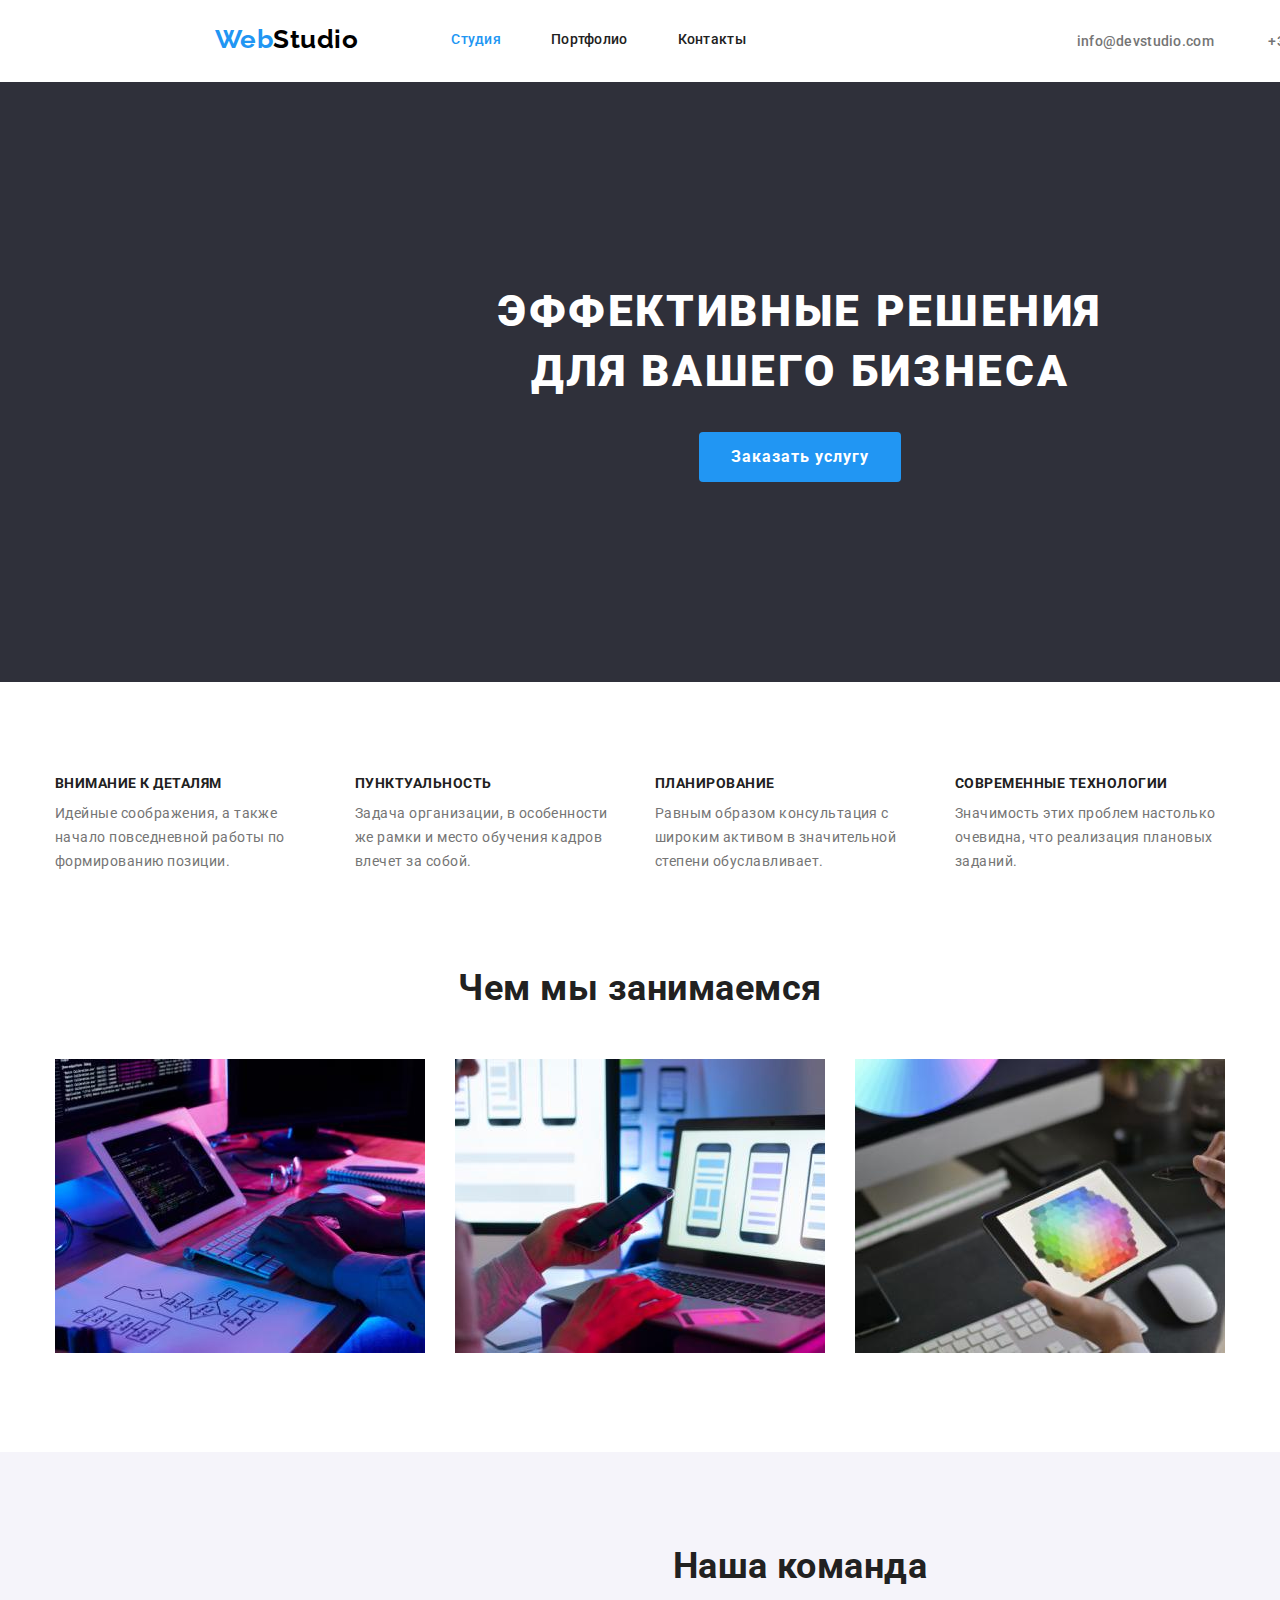
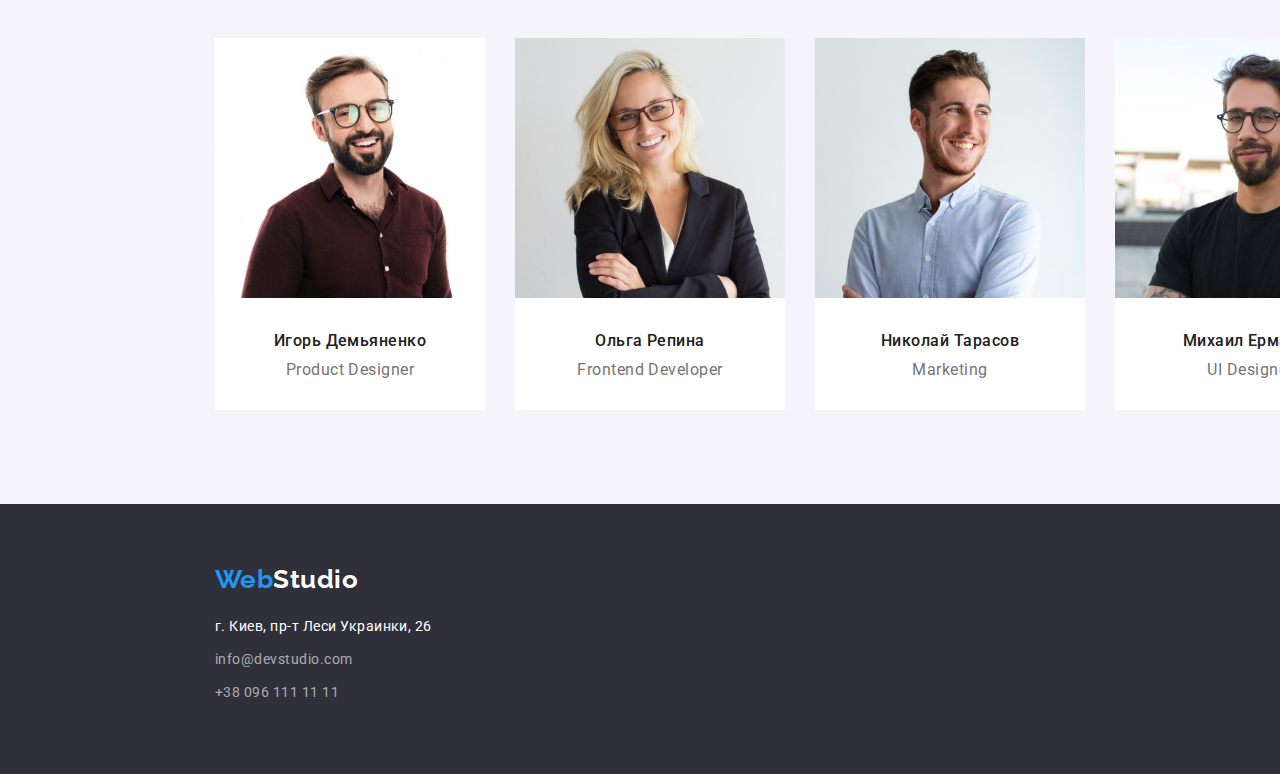
==== index.html @ fcc68e6a "HW3-update-index-done" ====
<!DOCTYPE html>
<html lang="ru">
<head>
    <meta charset="UTF-8">
    <meta http-equiv="X-UA-Compatible" content="IE=edge">
    <meta name="viewport" content="width=device-width, initial-scale=1.0">
    <title>Студия</title>
    <link rel="preconnect" href="https://fonts.googleapis.com">
    <link rel="preconnect" href="https://fonts.gstatic.com" crossorigin>
    <link href="https://fonts.googleapis.com/css2?family=Raleway:wght@700&family=Roboto:wght@400;500;700;900&display=swap"
        rel="stylesheet">
        <link rel="stylesheet" href="./css/modern-normalize.css">
    <link rel="stylesheet" href="./css/styles.css">
</head>
<body>

    <!-- HEADER -->
    <header class="hdr">
        <nav>
            <ul class="hdr-list">
                <li><a class="logo-hdr" href="index.html">Web<span class="logo-studio">Studio</span></a></li>
                <div class="hdr-list-nav">
                    <li class="hdr-list-items"><a class="nav-list current" href="index.html">Студия</a></li>
                    <li class="hdr-list-items"><a class="nav-list" href="portfolio.html">Портфолио</a></li>
                    <li class="hdr-list-items"><a class="nav-list" href="">Контакты</a></li>
                </div>
            </ul>
        </nav>
        <ul class="hdr-list1">
            <li class="hdr-list-items1"><a class="nav-list1" href="mailto:info@devstudio.com">info@devstudio.com</a></li>
            <li class="hdr-list-items1"><a class="nav-list1" href="tel:+380961111111">+38 096 111 11 11</a></li>
        </ul>
    </header>

    <!-- MAIN -->
    <main class="main1">

        <!-- SECTION 1 -->
        <section class="section1">
        <h1 class="section1-title">Эффективные решения<br> для вашего бизнеса</h1>
        <button class="btn" type="button">Заказать услугу</button>
        </section>

        <!-- SECTION 2 -->       
        <section class="section2">
        <h2 class="section2-title">Особенности</h2>
        <ul class="section2-list">
            <li class="sec2-list-item"><h3 class="section2-subtitle">Внимание к деталям</h3>
                <p class="section2-list-text">Идейные соображения, а также начало повседневной работы по формированию позиции.</p>
            </li>
            <li class="sec2-list-item">
                <h3 class="section2-subtitle">Пунктуальность</h3>
                <p class="section2-list-text">Задача организации, в особенности же рамки и место обучения кадров влечет за собой.</p>
            </li>
            <li class="sec2-list-item">
                <h3 class="section2-subtitle">Планирование</h3>
                <p class="section2-list-text">Равным образом консультация с широким активом в значительной степени обуславливает.</p>
            </li>
            <li class="sec2-list-item">
                <h3 class="section2-subtitle">Современные технологии</h3>
                <p class="section2-list-text">Значимость этих проблем настолько очевидна, что реализация плановых заданий.</p>
            </li>
        </ul>
        </section>

        <!-- SECTION 3 -->
        <section class="section3">
        <h2 class="section3-title">Чем мы занимаемся</h2>
        <ul class="section3-list">
            <li class="section3-list-item">
            <img src="images/img1.jpg" alt="coding" width="370">
        </li>
        <li class="section3-list-item">
            <img src="images/img2.jpg" alt="work_with_smartphones" width="370">
        </li>
        <li class="section3-list-item">
            <img src="images/img3.jpg" alt="drawing_on_a_tablet" width="370">
        </li>
        </ul>
        </section>

        <!-- SECTION 4 -->
        <section class="section4">  
        <h2 class="section4-title">Наша команда</h2>
        <ul class="section4-list">
            <li class="section4-list-item">
                    <img src="images/img4.jpg" alt="Product Designer" width="270">
                    <h3 class="section4-list-title">Игорь Демьяненко</h3>
                    <p class="section4-list-text" lang="en">Product Designer</p>
            </li>
            <li class="section4-list-item">
                    <img src="images/img5.jpg" alt="Frontend Developer" width="270">
                    <h3 class="section4-list-title">Ольга Репина</h3>
                    <p class="section4-list-text" lang="en">Frontend Developer</p>
            </li>
            <li class="section4-list-item">
                <img src="images/img6.jpg" alt="Marketing" width="270">
                    <h3 class="section4-list-title">Николай Тарасов</h3>
                    <p class="section4-list-text" lang="en">Marketing</p>
            </li>
            <li class="section4-list-item">
                    <img src="images/img7.jpg" alt="UI Designer" width="270">
                    <h3 class="section4-list-title">Михаил Ермаков</h3>
                    <p class="section4-list-text" lang="en">UI Designer</p>
                   
            </li>
        </ul>
        </section>   
    </main>

    <!-- FOOTER -->
    <footer class="foot">
        <a class="logo-ftr" href="index.html">Web<span class="logo-studio-footer">Studio</span></a>
        <address class="adrs">
            <ul class="foot-list">
                <li class="foot-list-item"><a class="foot-adrs" href="https://goo.gl/maps/mkaMECq21xG1Tthk6" target="_blank"
                        rel="noopener noreferrer">
                        г. Киев, пр-т Леси Украинки, 26</a> </li>
                <li class="foot-list-item"><a class="foot-contacts" href="mailto:info@devstudio.com">info@devstudio.com</a></li>
                <li class="foot-list-item"><a class="foot-contacts" href="tel:+380961111111">+38 096 111 11 11</a></li>
            </ul>
        </address>
    </footer>
</body>
</html>
---- css/styles.css ----
:root {
  --background: #ffffff;
  --logo-text: #000000;
  --main-h2h3: #212121;
  --hero-background: #2f303a;
  --main-text: #757575;
  --footer: rgb(255, 255, 255, 0.6);
  --accent: #2196f3;
  --section4-bckgnd: #f5f4fa;
}

h1,
h2,
h3,
h4,
h5,
h6,
p,
ul {
  margin: 0;
  padding: 0;
  border: 0;
  font-size: 100%;
  font: inherit;
  vertical-align: baseline;
}

body {
  background-color: var(--background);
  font-family: 'Roboto', sans-serif;
  letter-spacing: 0.03em;
  color: var(--main-h2h3);
  box-sizing: border-box;
}

/* HEADER */

.hdr {
  width: 1600px;
  margin: 0 auto;
  display: flex;
  flex-direction: row;
}
.hdr-list .current {
  font-weight: 500;
  font-size: 14px;
  line-height: 1.14;
  letter-spacing: 0.02em;
  color: var(--accent);
  text-decoration: none;
}
.hdr-list-items {
  display: flex;
  flex-direction: row;
  margin-right: 50px;
}
.nav-list {
  text-decoration: none;
}
.nav-list1 {
  text-decoration: none;
}
.hdr-list {
  list-style: none;
  display: flex;
  flex-direction: row;
  margin: 0;
  padding: 0;
}
.hdr-list-nav {
  display: flex;
  margin-left: 93px;
  padding-top: 32px;
  padding-bottom: 32px;
}
.hdr-list1 {
  list-style: none;
  display: inline-block;
  flex-direction: row;
  margin-top: 32px;
  margin-right: 0;
  margin-bottom: 32px;
  margin-left: 281px;
}
.hdr-list-items1 {
  margin-right: 50px;
  display: inline-block;
}
.nav-list {
  font-weight: 500;
  font-size: 14px;
  line-height: 1.14;
  letter-spacing: 0.02em;
  color: var(--main-h2h3);
}

.nav-list1 {
  font-weight: 500;
  font-size: 14px;
  line-height: 1.14;
  letter-spacing: 0.02em;
  color: var(--main-text);
}

.logo-studio {
  color: var(--logo-text);
  font-family: Raleway;
  font-weight: 700;
  font-size: 26px;
  line-height: 1.19;
}

.logo-hdr,
.logo-ftr {
  color: var(--accent);
  font-family: Raleway;
  font-weight: 700;
  font-size: 26px;
  line-height: 1.19;
  text-decoration: none;
}
.logo-hdr {
  margin-top: 24px;
  margin-bottom: 25px;
  margin-left: 215px;
  display: inline-block;
  flex-direction: row;
}
.cont-header {
  display: flexbox;
  flex-direction: row;
}

.current:hover,
.current:focus,
.nav-list:hover,
.nav-list:focus,
.nav-list1:hover,
.nav-list1:focus {
  color: var(--accent);
}

/* BODY */

/* section 1 */
.section1 {
  display: flex;
  flex-direction: column;
  justify-content: center;
  background-color: var(--hero-background);
  width: 1600px;
  margin: 0 auto;
}

.section1-title {
  font-weight: 900;
  font-size: 44px;
  line-height: 1.36;
  letter-spacing: 0.06em;
  text-transform: uppercase;
  color: var(--background);
  text-align: center;
  margin-top: 200px;
  margin-left: auto;
  margin-right: auto;
}

.btn {
  font-family: Roboto;
  background-color: var(--accent);
  color: var(--background);
  cursor: pointer;
  font-weight: 700;
  font-size: 16px;
  line-height: 1.87;
  text-align: center;
  letter-spacing: 0.06em;
  border: none;
  border-radius: 4px;
  margin-top: 30px;
  margin-bottom: 200px;
  margin-right: auto;
  margin-left: auto;
  padding: 10px 32px;
}

.btn:hover,
.btn:focus,
.btn:active {
  background-color: var(--accent);
  color: var(--background);
}

/* section 2 */
.section2 {
  width: 1170px;
  display: flex;
  margin-top: 94px;
  margin-left: auto;
  margin-right: auto;
}
.section2-title {
  display: none;
}

.section2-list {
  list-style: none;
  display: flex;
  flex-direction: row;
}
.sec2-list-item {
  margin-right: 30px;
  width: 270px;
}
.section2-subtitle {
  font-weight: 700;
  font-size: 14px;
  line-height: 1.14;
  text-transform: uppercase;
  margin-bottom: 10px;
}

.section2-list-text {
  font-size: 14px;
  line-height: 1.71;
  color: var(--main-text);
}

/* section 3 */
.section3 {
  width: 1170px;
  margin-top: 94px;
  margin-left: auto;
  margin-right: auto;
}
.section3-title {
  font-weight: 700;
  font-size: 36px;
  line-height: 1.16;
  display: flex;
  flex-direction: row;
  justify-content: center;
}
.section3-list {
  display: flex;
  flex-direction: row;
  margin-top: 50px;
}
.section3-list-item {
  list-style: none;
  margin-right: 30px;
}
/* section4 */
.section4 {
  background-color: var(--section4-bckgnd);
  width: 1600px;
  margin-top: 94px;
  margin-right: auto;
  margin-left: auto;
  padding-top: 94px;
  padding-bottom: 94px;
}
.section4-title {
  font-weight: 700;
  font-size: 36px;
  line-height: 1.16;
  display: flex;
  flex-direction: row;
  justify-content: center;
}
.section4-list {
  margin-top: 50px;
  margin-right: auto;
  margin-left: auto;
  display: flex;
  flex-direction: row;
  width: 1170px;
}
.section4-list-item {
  list-style: none;
  background-color: var(--background);
  margin-right: 30px;
}

.section4-list-title {
  font-weight: 500;
  font-size: 16px;
  line-height: 1.18;
  display: flex;
  justify-content: center;
  margin-top: 30px;
}

.section4-list-text {
  font-size: 16px;
  line-height: 1.18;
  display: flex;
  justify-content: center;
  margin-top: 10px;
  margin-bottom: 30px;
  color: var(--main-text);
}

/* footer */
.foot {
  background-color: var(--hero-background);
  display: flex;
  flex-direction: column;
  width: 1600px;
  margin-right: auto;
  margin-left: auto;
  padding-top: 60px;
  padding-bottom: 60px;
}
.logo-ftr {
  display: flex;
  flex-direction: row;
  margin-left: 215px;
}
.foot-adrs {
  text-decoration: none;
}
.foot-contacts {
  text-decoration: none;
}
.logo-studio-footer {
  font-family: Raleway;
  font-weight: 700;
  font-size: 26px;
  line-height: 1.19;
  color: var(--background);
}
.adrs {
  font-size: 14px;
  line-height: 1.71;
  font-style: normal;
  color: var(--background);
  margin-top: 20px;
  margin-left: 215px;
}
.foot-list {
  list-style: none;
  display: flex;
  flex-direction: column;
}
.foot-list-item {
  margin-bottom: 9px;
}
.foot-adrs {
  font-size: 14px;
  line-height: 1.71;
  font-style: normal;
  color: var(--background);
}
.foot-adrs:hover,
.foot-adrs:focus,
.foot-adrs:active {
  color: var(--accent);
}

.foot-contacts {
  color: var(--footer);
}
.foot-contacts:hover,
.foot-contacts:focus,
.foot-contacts:active {
  color: var(--accent);
}

/* PORTFOLIO */

.portfolio-title {
  display: none;
}

/* FILTERS */
.filters-list {
  background-color: var(--background);
  display: flex;
  list-style: none;
}

.filters-list-button {
  font-family: Roboto;
  background-color: var(--section4-bckgnd);
  cursor: pointer;
  font-weight: 500;
  font-size: 16px;
  line-height: 1.62;
  text-align: center;
  border: none;
  border-radius: 4px;
}

.filters-list-button:hover,
.filters-list-button:focus,
.active-button:active {
  color: var(--background);
  background-color: var(--accent);
}

/* PROJECTS */
.projects-list {
  list-style: none;
}
.projects-list-h2 {
  font-weight: 700;
  font-size: 18px;
  line-height: 2;
  letter-spacing: 0.06em;
}
.projects-list-p {
  font-size: 16px;
  line-height: 1.87;
  color: var(--main-text);
}
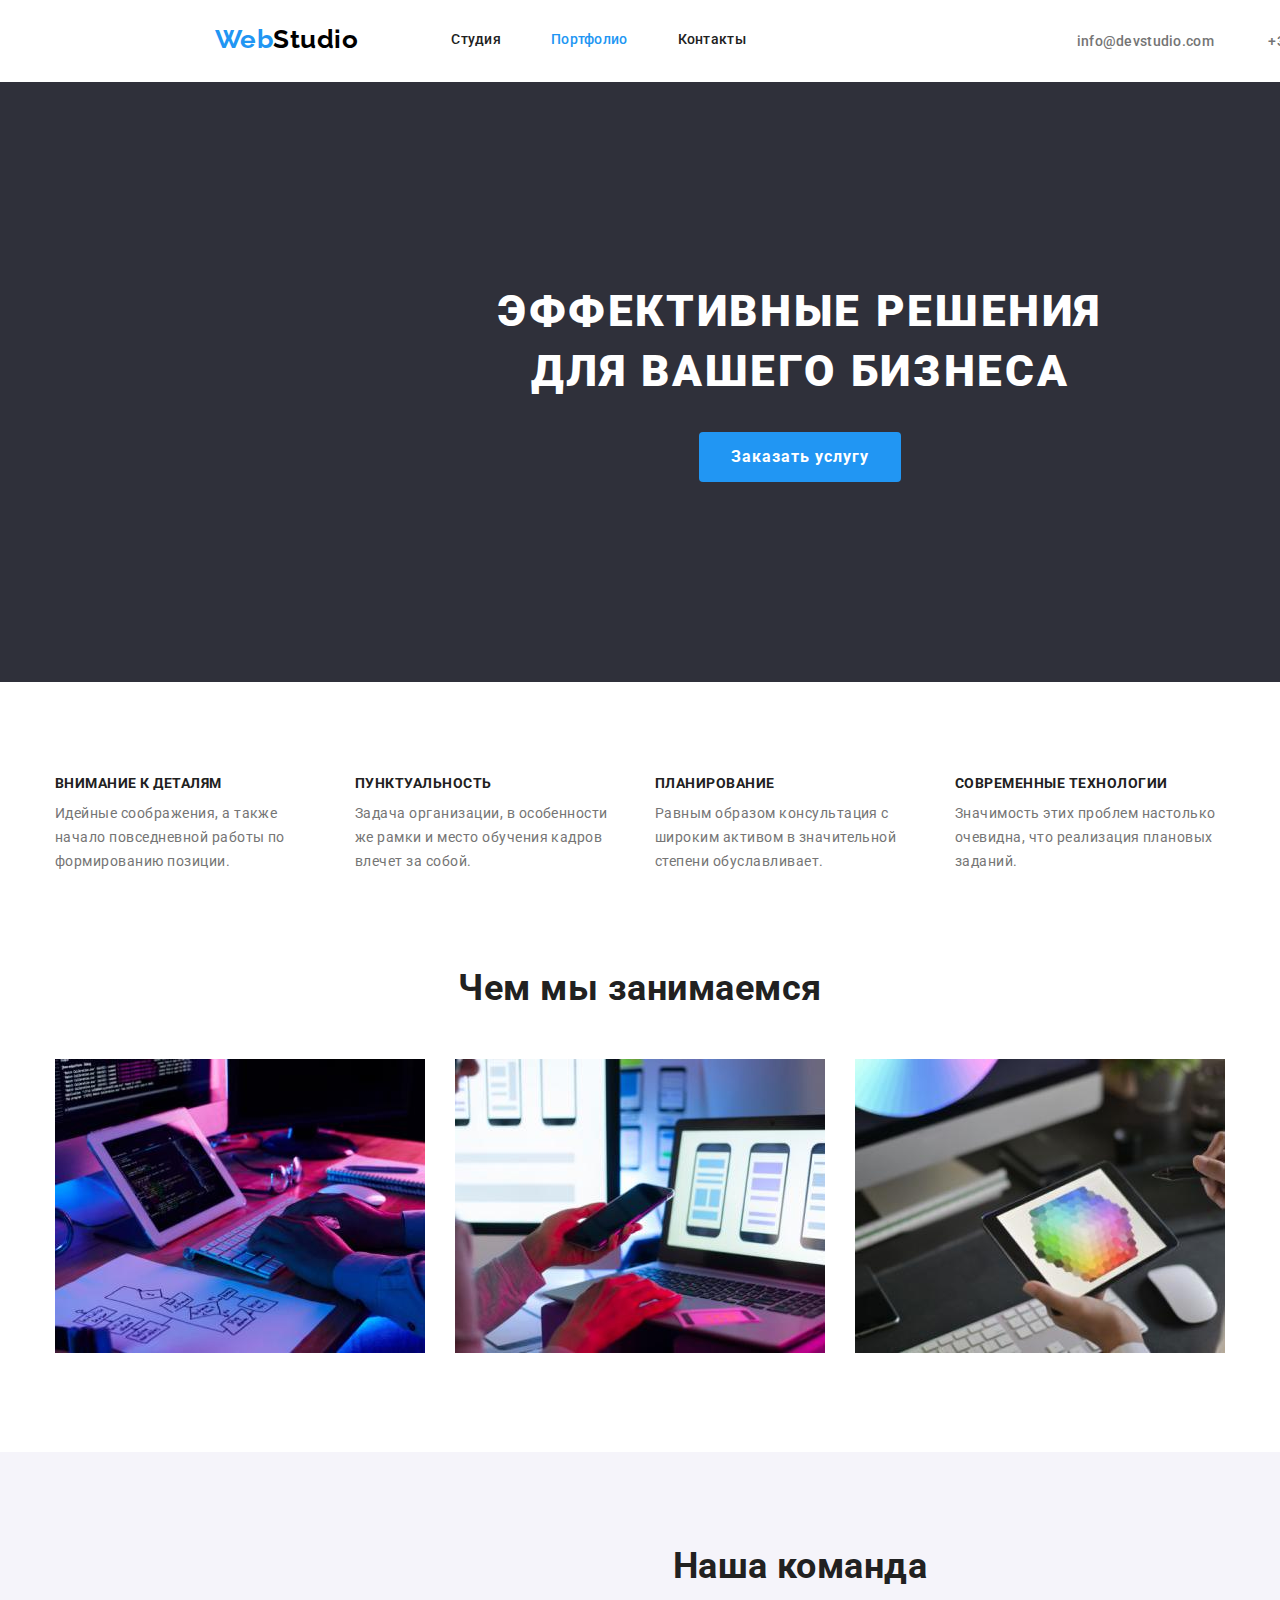
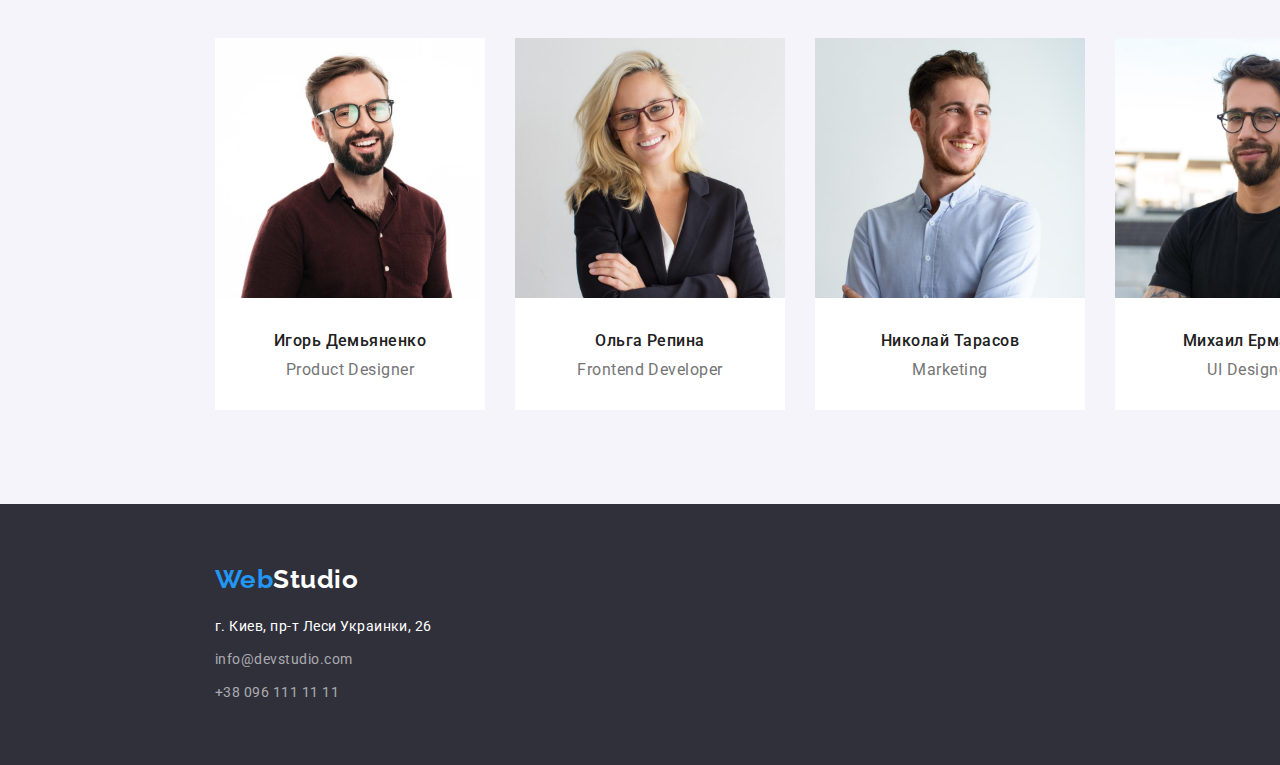
==== commit 94c5648f: "HW3-update" ====
--- a/index.html
+++ b/index.html
@@ -16,14 +16,12 @@
 
     <!-- HEADER -->
     <header class="hdr">
-        <nav>
+        <nav class="navigation">
+            <a class="logo-hdr" href="index.html">Web<span class="logo-studio">Studio</span></a>
             <ul class="hdr-list">
-                <li><a class="logo-hdr" href="index.html">Web<span class="logo-studio">Studio</span></a></li>
-                <div class="hdr-list-nav">
-                    <li class="hdr-list-items"><a class="nav-list current" href="index.html">Студия</a></li>
-                    <li class="hdr-list-items"><a class="nav-list" href="portfolio.html">Портфолио</a></li>
-                    <li class="hdr-list-items"><a class="nav-list" href="">Контакты</a></li>
-                </div>
+                <li class="hdr-list-items"><a class="nav-list" href="index.html">Студия</a></li>
+                <li class="hdr-list-items"><a class="nav-list current" href="portfolio.html">Портфолио</a></li>
+                <li class="hdr-list-items"><a class="nav-list" href="">Контакты</a></li>
             </ul>
         </nav>
         <ul class="hdr-list1">
--- a/css/styles.css
+++ b/css/styles.css
@@ -34,7 +34,10 @@
 }
 
 /* HEADER */
-
+.navigation {
+  display: flex;
+  flex-direction: row;
+}
 .hdr {
   width: 1600px;
   margin: 0 auto;
@@ -64,15 +67,11 @@
   list-style: none;
   display: flex;
   flex-direction: row;
-  margin: 0;
-  padding: 0;
-}
-.hdr-list-nav {
-  display: flex;
   margin-left: 93px;
   padding-top: 32px;
   padding-bottom: 32px;
 }
+
 .hdr-list1 {
   list-style: none;
   display: inline-block;
@@ -310,7 +309,7 @@
   margin-right: auto;
   margin-left: auto;
   padding-top: 60px;
-  padding-bottom: 60px;
+  padding-bottom: 51px;
 }
 .logo-ftr {
   display: flex;
@@ -368,7 +367,13 @@
 }
 
 /* PORTFOLIO */
-
+.portfolio {
+  width: 1170px;
+  margin-top: 94px;
+  margin-bottom: 94px;
+  margin-right: auto;
+  margin-left: auto;
+}
 .portfolio-title {
   display: none;
 }
@@ -377,6 +382,10 @@
 .filters-list {
   background-color: var(--background);
   display: flex;
+  flex-direction: row;
+  justify-content: center;
+  margin-top: 0;
+  margin-bottom: 50px;
   list-style: none;
 }
 
@@ -390,6 +399,8 @@
   text-align: center;
   border: none;
   border-radius: 4px;
+  margin-right: 8px;
+  padding: 6px 22px;
 }
 
 .filters-list-button:hover,
@@ -402,15 +413,30 @@
 /* PROJECTS */
 .projects-list {
   list-style: none;
-}
-.projects-list-h2 {
+  display: flex;
+  flex-wrap: wrap;
+  margin-right: -30px;
+}
+.projects-list-item {
+  display: flex;
+  flex-direction: column;
+  margin-right: 30px;
+  margin-bottom: 30px;
+}
+.projects-list-subtitle {
   font-weight: 700;
   font-size: 18px;
   line-height: 2;
   letter-spacing: 0.06em;
-}
-.projects-list-p {
+  margin-top: 20px;
+  margin-bottom: 4px;
+  margin-left: 24px;
+}
+.projects-list-text {
   font-size: 16px;
   line-height: 1.87;
   color: var(--main-text);
-}
+  margin-top: 4px;
+  margin-bottom: 20px;
+  margin-left: 24px;
+}
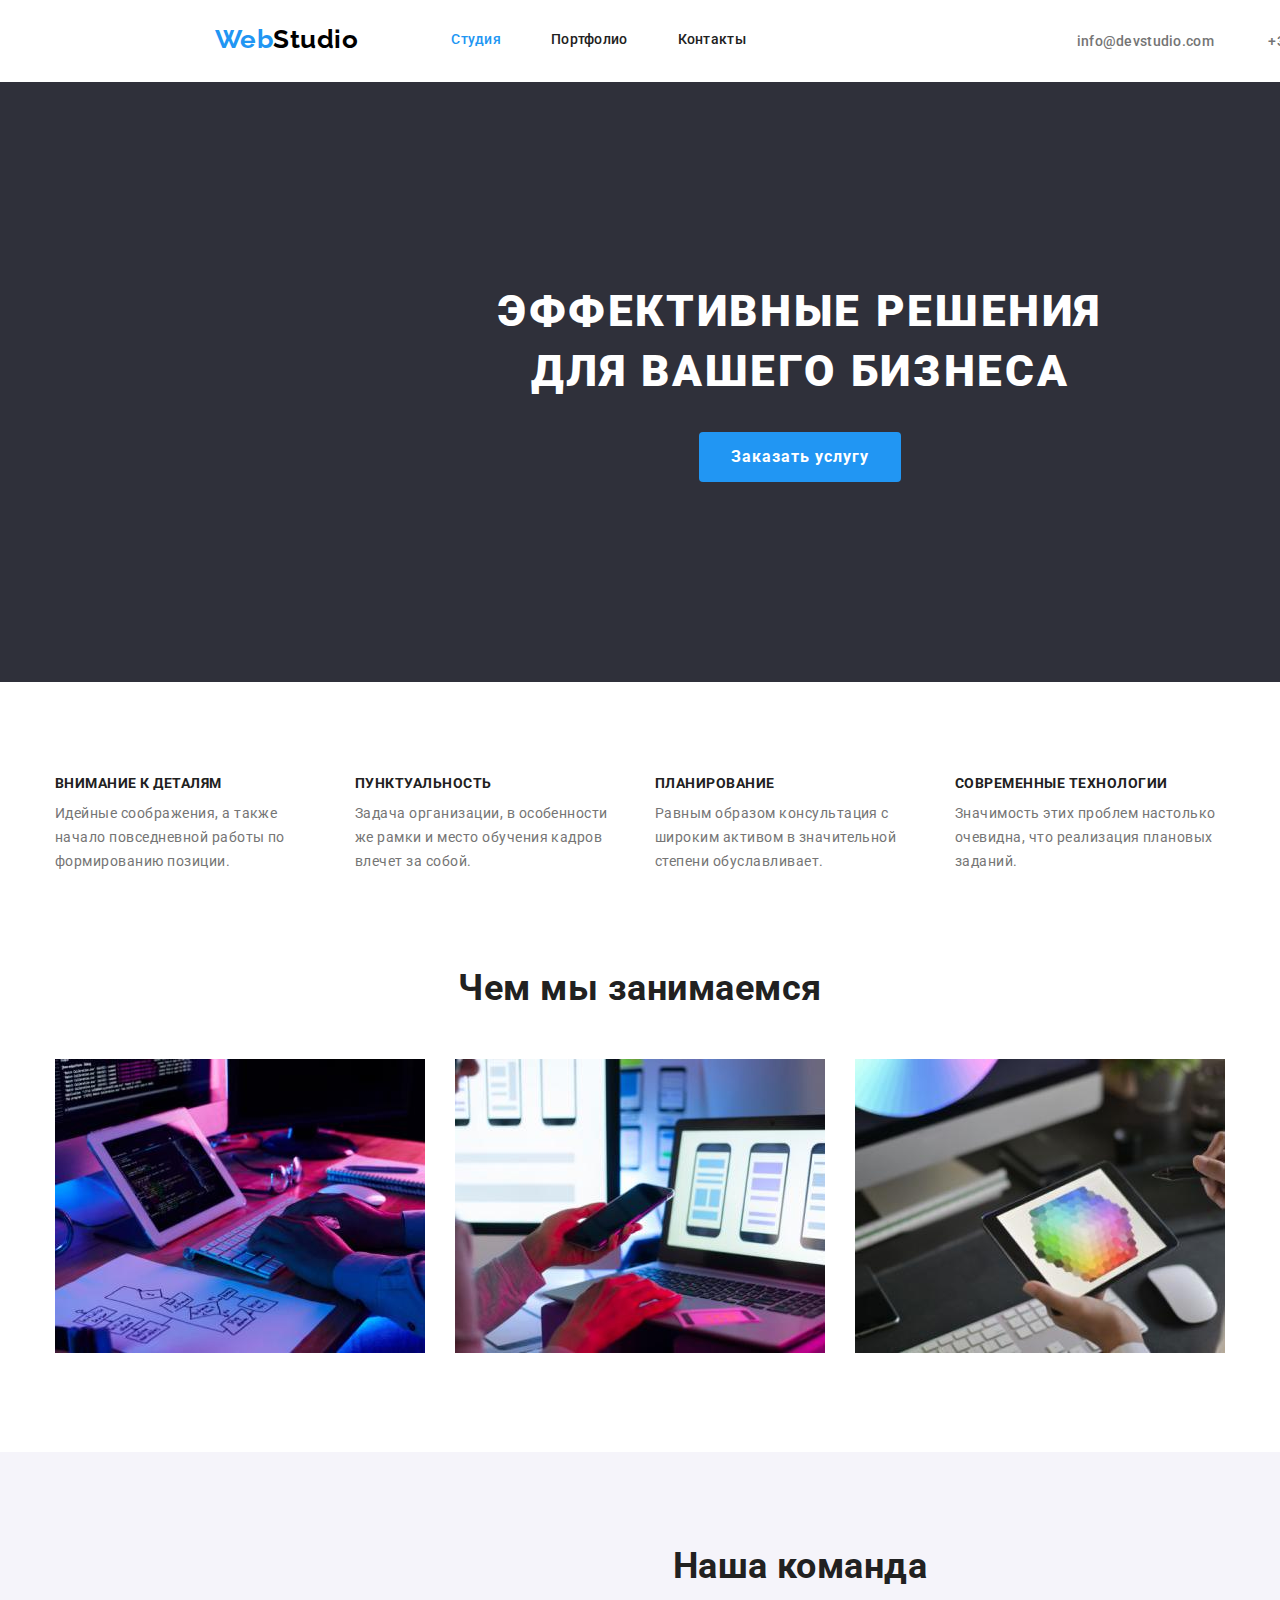
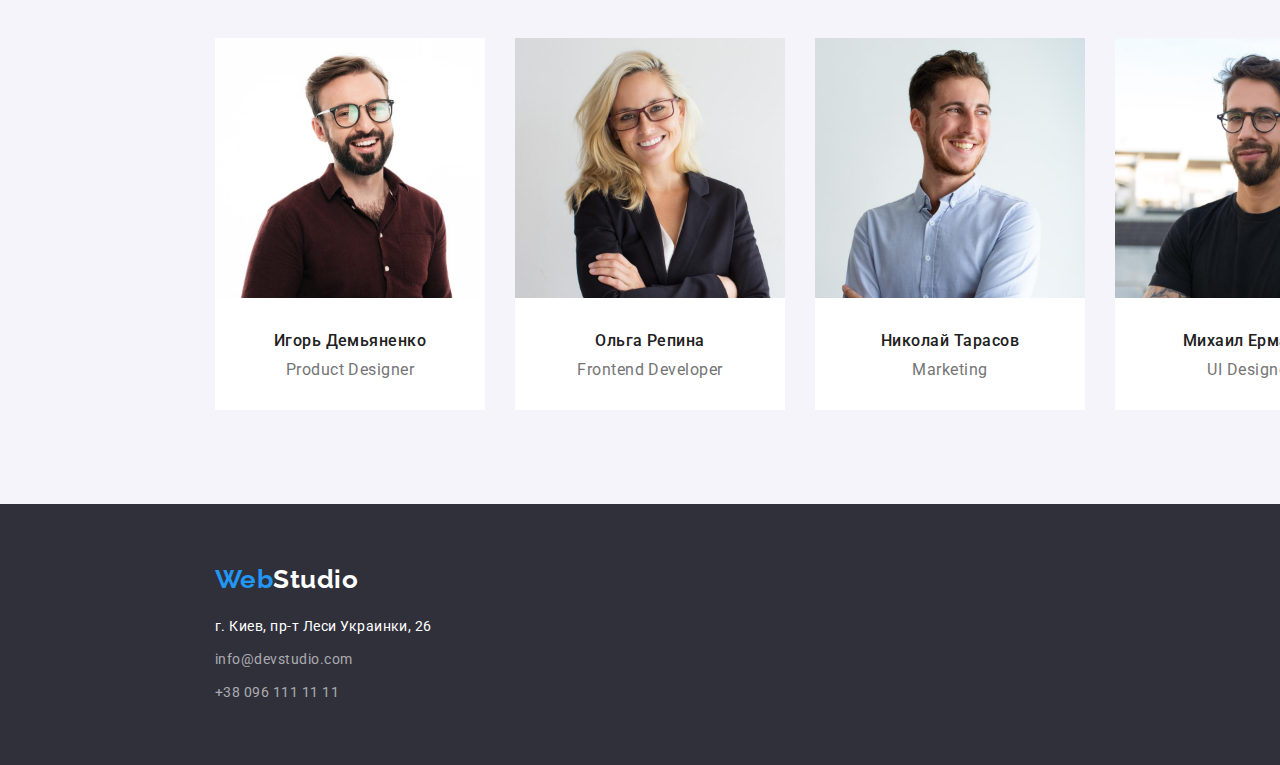
==== commit ab732e24: "HW3-update" ====
--- a/index.html
+++ b/index.html
@@ -19,8 +19,8 @@
         <nav class="navigation">
             <a class="logo-hdr" href="index.html">Web<span class="logo-studio">Studio</span></a>
             <ul class="hdr-list">
-                <li class="hdr-list-items"><a class="nav-list" href="index.html">Студия</a></li>
-                <li class="hdr-list-items"><a class="nav-list current" href="portfolio.html">Портфолио</a></li>
+                <li class="hdr-list-items"><a class="nav-list current" href="index.html">Студия</a></li>
+                <li class="hdr-list-items"><a class="nav-list" href="portfolio.html">Портфолио</a></li>
                 <li class="hdr-list-items"><a class="nav-list" href="">Контакты</a></li>
             </ul>
         </nav>
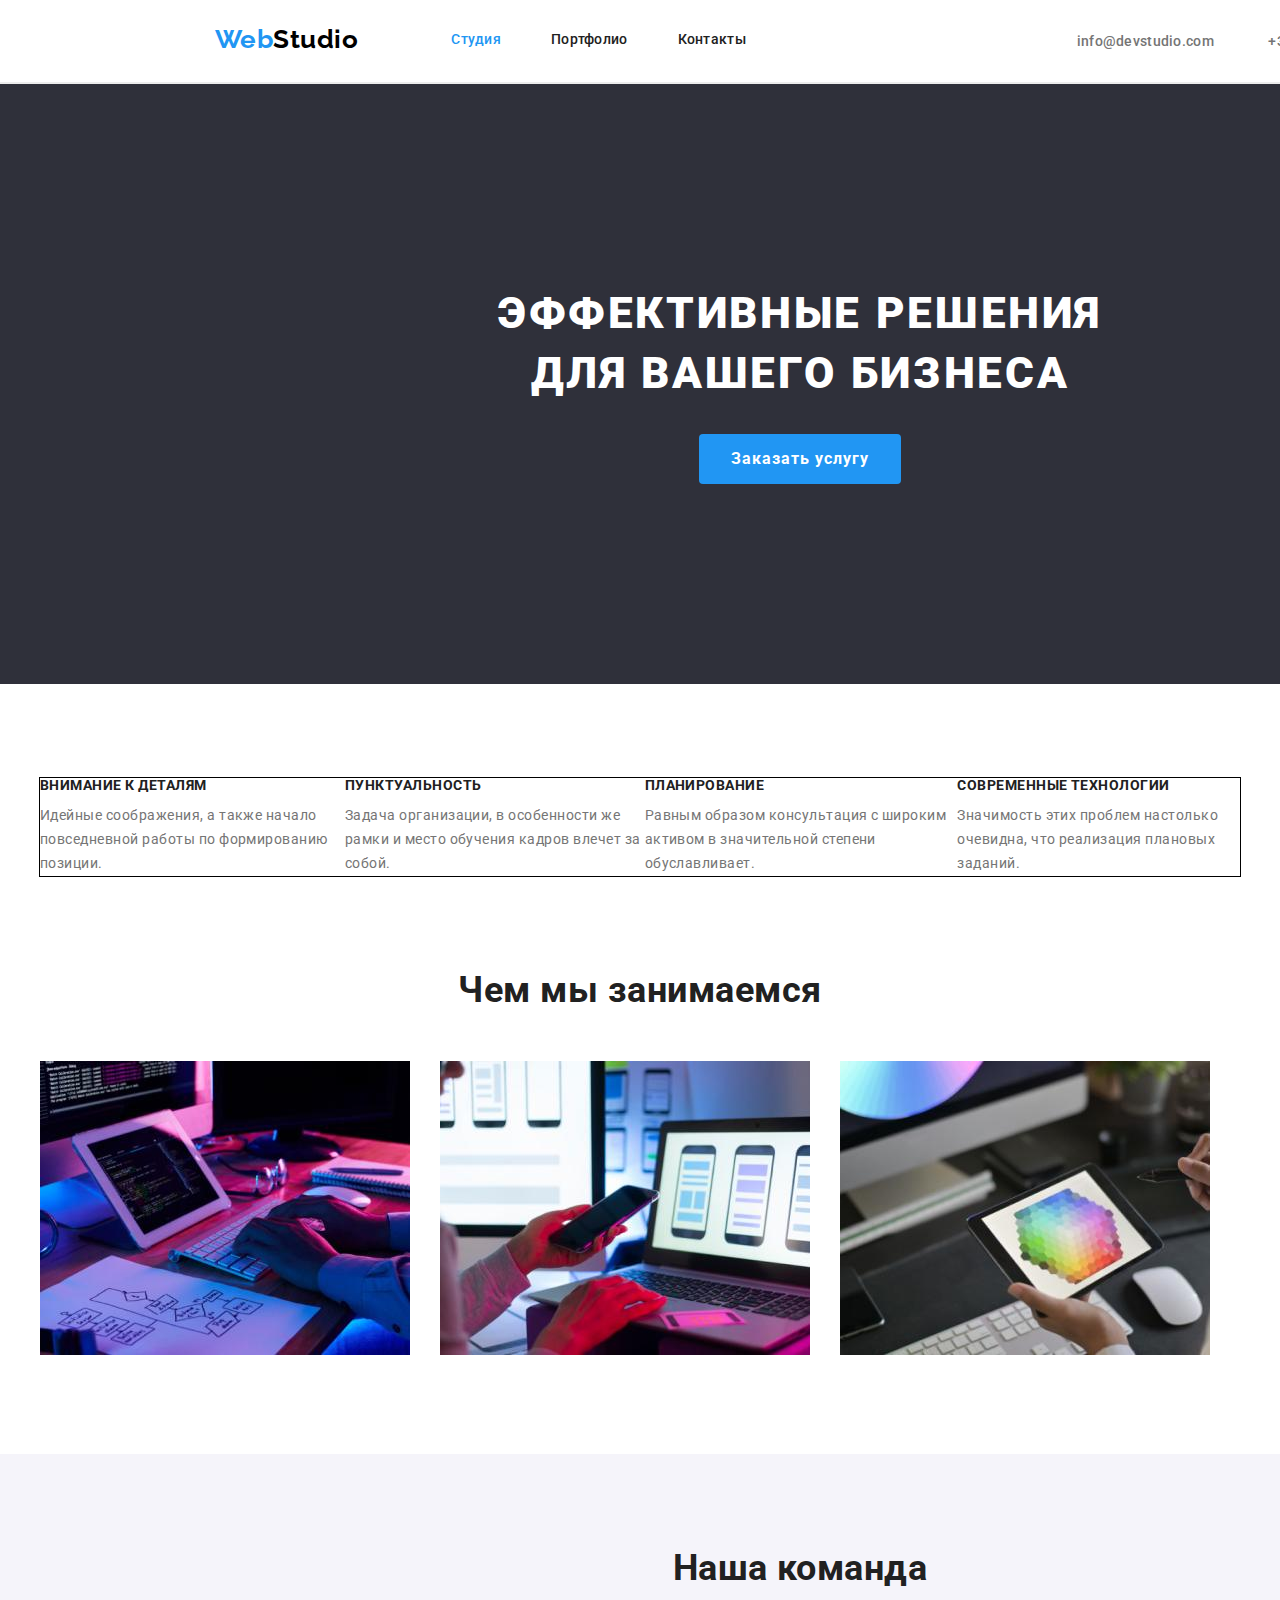
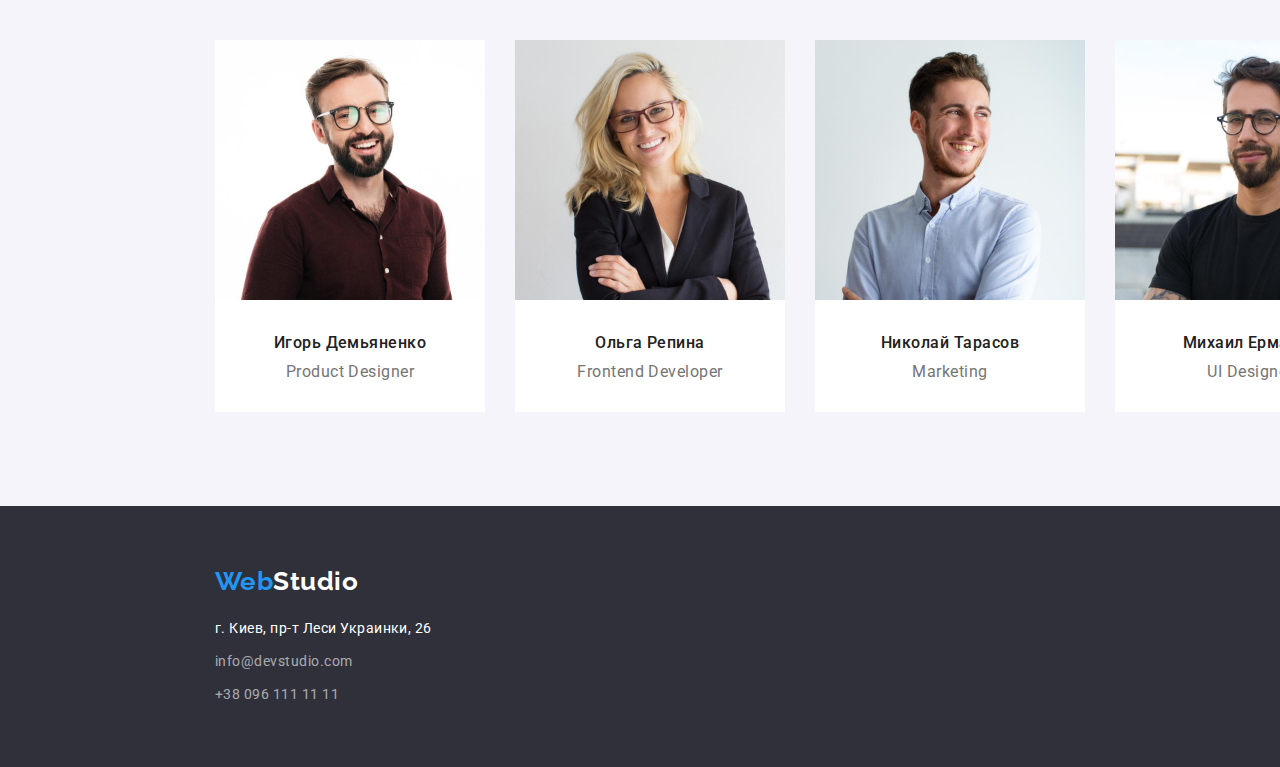
==== commit 4428cd18: "HW3-update" ====
--- a/index.html
+++ b/index.html
@@ -16,6 +16,9 @@
 
     <!-- HEADER -->
     <header class="hdr">
+
+        <div class="container hdr">
+
         <nav class="navigation">
             <a class="logo-hdr" href="index.html">Web<span class="logo-studio">Studio</span></a>
             <ul class="hdr-list">
@@ -28,19 +31,25 @@
             <li class="hdr-list-items1"><a class="nav-list1" href="mailto:info@devstudio.com">info@devstudio.com</a></li>
             <li class="hdr-list-items1"><a class="nav-list1" href="tel:+380961111111">+38 096 111 11 11</a></li>
         </ul>
+    
+    </div>
+
     </header>
 
     <!-- MAIN -->
     <main class="main1">
 
         <!-- SECTION 1 -->
-        <section class="section1">
+        <section class="section hero">
         <h1 class="section1-title">Эффективные решения<br> для вашего бизнеса</h1>
         <button class="btn" type="button">Заказать услугу</button>
         </section>
 
         <!-- SECTION 2 -->       
-        <section class="section2">
+        <section class="section">
+
+            <div class="container">
+
         <h2 class="section2-title">Особенности</h2>
         <ul class="section2-list">
             <li class="sec2-list-item"><h3 class="section2-subtitle">Внимание к деталям</h3>
@@ -59,10 +68,16 @@
                 <p class="section2-list-text">Значимость этих проблем настолько очевидна, что реализация плановых заданий.</p>
             </li>
         </ul>
+
+    </div>
+
         </section>
 
         <!-- SECTION 3 -->
-        <section class="section3">
+        <section class="section section3">
+
+            <div class="container">
+
         <h2 class="section3-title">Чем мы занимаемся</h2>
         <ul class="section3-list">
             <li class="section3-list-item">
@@ -75,10 +90,16 @@
             <img src="images/img3.jpg" alt="drawing_on_a_tablet" width="370">
         </li>
         </ul>
+
+    </div>
+
         </section>
 
         <!-- SECTION 4 -->
-        <section class="section4">  
+        <section class="section section4">  
+
+            <div class="container">
+
         <h2 class="section4-title">Наша команда</h2>
         <ul class="section4-list">
             <li class="section4-list-item">
@@ -103,11 +124,17 @@
                    
             </li>
         </ul>
+    
+    </div>
+
         </section>   
     </main>
 
     <!-- FOOTER -->
     <footer class="foot">
+
+        <div class="container foot">
+
         <a class="logo-ftr" href="index.html">Web<span class="logo-studio-footer">Studio</span></a>
         <address class="adrs">
             <ul class="foot-list">
@@ -118,6 +145,9 @@
                 <li class="foot-list-item"><a class="foot-contacts" href="tel:+380961111111">+38 096 111 11 11</a></li>
             </ul>
         </address>
+
+    </div>
+
     </footer>
 </body>
 </html>--- a/css/styles.css
+++ b/css/styles.css
@@ -7,6 +7,8 @@
   --footer: rgb(255, 255, 255, 0.6);
   --accent: #2196f3;
   --section4-bckgnd: #f5f4fa;
+  --header-border: #ececec;
+  --projects-border: #eeeeee;
 }
 
 h1,
@@ -34,15 +36,27 @@
 }
 
 /* HEADER */
-.navigation {
-  display: flex;
-  flex-direction: row;
+.container {
+  width: 1200px;
+  display: flex;
+  flex-direction: column;
+  margin-left: auto;
+  margin-right: auto;
+}
+
+.section {
+  padding-top: 94px;
+  padding-bottom: 94px;
+  width: 1200px;
+  margin-left: auto;
+  margin-right: auto;
 }
 .hdr {
   width: 1600px;
   margin: 0 auto;
   display: flex;
   flex-direction: row;
+  border-bottom: 1px solid var(--header-border);
 }
 .hdr-list .current {
   font-weight: 500;
@@ -51,6 +65,10 @@
   letter-spacing: 0.02em;
   color: var(--accent);
   text-decoration: none;
+}
+.navigation {
+  display: flex;
+  flex-direction: row;
 }
 .hdr-list-items {
   display: flex;
@@ -125,11 +143,6 @@
   display: inline-block;
   flex-direction: row;
 }
-.cont-header {
-  display: flexbox;
-  flex-direction: row;
-}
-
 .current:hover,
 .current:focus,
 .nav-list:hover,
@@ -142,13 +155,14 @@
 /* BODY */
 
 /* section 1 */
-.section1 {
+.hero {
   display: flex;
   flex-direction: column;
   justify-content: center;
   background-color: var(--hero-background);
   width: 1600px;
   margin: 0 auto;
+  padding: 0;
 }
 
 .section1-title {
@@ -160,8 +174,6 @@
   color: var(--background);
   text-align: center;
   margin-top: 200px;
-  margin-left: auto;
-  margin-right: auto;
 }
 
 .btn {
@@ -191,13 +203,7 @@
 }
 
 /* section 2 */
-.section2 {
-  width: 1170px;
-  display: flex;
-  margin-top: 94px;
-  margin-left: auto;
-  margin-right: auto;
-}
+
 .section2-title {
   display: none;
 }
@@ -206,10 +212,13 @@
   list-style: none;
   display: flex;
   flex-direction: row;
+  width: 1200px;
+  outline: 1px solid black;
+  margin-right: -30px;
 }
 .sec2-list-item {
-  margin-right: 30px;
-  width: 270px;
+  /* margin-right: 30px; */
+  flex-basis: calc((100% -30px) / 4);
 }
 .section2-subtitle {
   font-weight: 700;
@@ -227,18 +236,14 @@
 
 /* section 3 */
 .section3 {
-  width: 1170px;
-  margin-top: 94px;
-  margin-left: auto;
-  margin-right: auto;
+  padding-top: 0;
 }
 .section3-title {
   font-weight: 700;
   font-size: 36px;
   line-height: 1.16;
-  display: flex;
-  flex-direction: row;
-  justify-content: center;
+  margin-right: auto;
+  margin-left: auto;
 }
 .section3-list {
   display: flex;
@@ -253,12 +258,10 @@
 .section4 {
   background-color: var(--section4-bckgnd);
   width: 1600px;
-  margin-top: 94px;
-  margin-right: auto;
-  margin-left: auto;
-  padding-top: 94px;
-  padding-bottom: 94px;
-}
+  margin-right: auto;
+  margin-left: auto;
+}
+
 .section4-title {
   font-weight: 700;
   font-size: 36px;
@@ -301,20 +304,18 @@
 }
 
 /* footer */
-.foot {
+.container.foot {
   background-color: var(--hero-background);
   display: flex;
   flex-direction: column;
   width: 1600px;
-  margin-right: auto;
-  margin-left: auto;
+  margin: 0 auto;
   padding-top: 60px;
   padding-bottom: 51px;
 }
 .logo-ftr {
-  display: flex;
-  flex-direction: row;
   margin-left: 215px;
+  margin-right: 1240px;
 }
 .foot-adrs {
   text-decoration: none;
@@ -368,11 +369,6 @@
 
 /* PORTFOLIO */
 .portfolio {
-  width: 1170px;
-  margin-top: 94px;
-  margin-bottom: 94px;
-  margin-right: auto;
-  margin-left: auto;
 }
 .portfolio-title {
   display: none;
@@ -387,6 +383,10 @@
   margin-top: 0;
   margin-bottom: 50px;
   list-style: none;
+}
+.filters-list-items {
+  /* flex-basis: calc((100% - 8px) / 5); */
+  margin-right: 8px;
 }
 
 .filters-list-button {
@@ -399,8 +399,11 @@
   text-align: center;
   border: none;
   border-radius: 4px;
-  margin-right: 8px;
   padding: 6px 22px;
+}
+.filters-list-button.active-button {
+  color: var(--background);
+  background-color: var(--accent);
 }
 
 .filters-list-button:hover,
@@ -415,13 +418,14 @@
   list-style: none;
   display: flex;
   flex-wrap: wrap;
+  padding: 0;
+  margin-bottom: -30px;
   margin-right: -30px;
+  max-width: 1200px;
 }
 .projects-list-item {
-  display: flex;
-  flex-direction: column;
-  margin-right: 30px;
-  margin-bottom: 30px;
+  border-bottom: 1px solid var(--projects-border);
+  flex-basis: calc((100% - 0px) / 3);
 }
 .projects-list-subtitle {
   font-weight: 700;
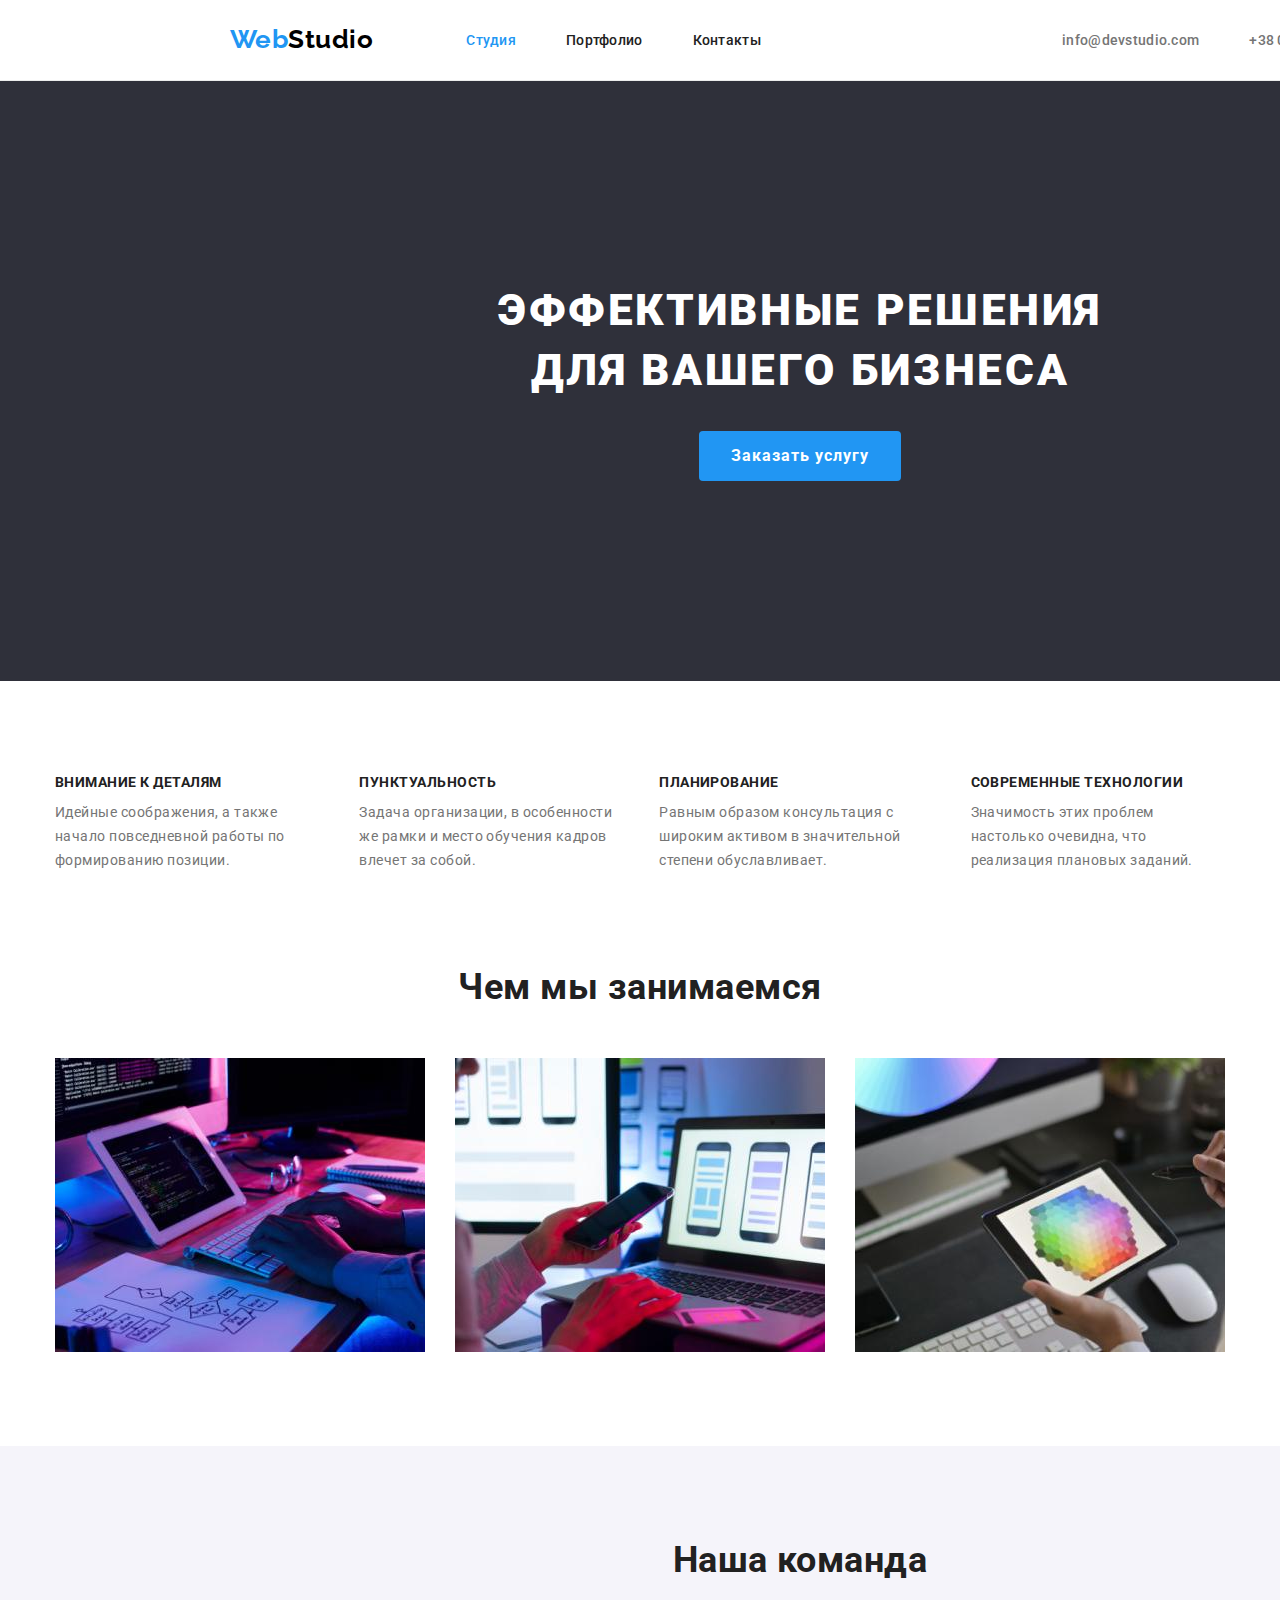
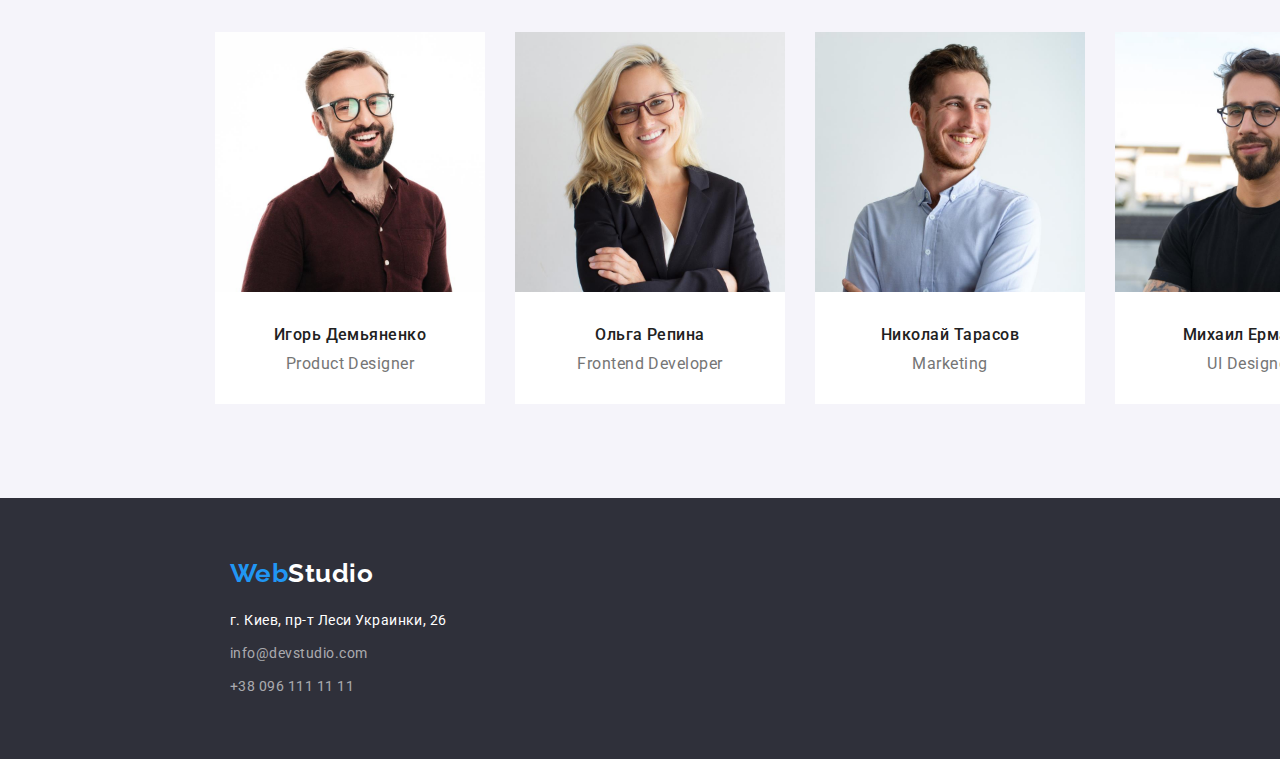
==== commit a01052b0: "HW3-final" ====
--- a/index.html
+++ b/index.html
@@ -15,7 +15,7 @@
 <body>
 
     <!-- HEADER -->
-    <header class="hdr">
+    <header>
 
         <div class="container hdr">
 
@@ -81,13 +81,13 @@
         <h2 class="section3-title">Чем мы занимаемся</h2>
         <ul class="section3-list">
             <li class="section3-list-item">
-            <img src="images/img1.jpg" alt="coding" width="370">
+            <img class="section3-img" src="images/img1.jpg" alt="coding" width="370">
         </li>
         <li class="section3-list-item">
-            <img src="images/img2.jpg" alt="work_with_smartphones" width="370">
+            <img class="section3-img" src="images/img2.jpg" alt="work_with_smartphones" width="370">
         </li>
         <li class="section3-list-item">
-            <img src="images/img3.jpg" alt="drawing_on_a_tablet" width="370">
+            <img class="section3-img" src="images/img3.jpg" alt="drawing_on_a_tablet" width="370">
         </li>
         </ul>
 
--- a/css/styles.css
+++ b/css/styles.css
@@ -38,6 +38,8 @@
 /* HEADER */
 .container {
   width: 1200px;
+  padding-left: 15px;
+  padding-right: 15px;
   display: flex;
   flex-direction: column;
   margin-left: auto;
@@ -68,81 +70,76 @@
 }
 .navigation {
   display: flex;
-  flex-direction: row;
-}
-.hdr-list-items {
-  display: flex;
-  flex-direction: row;
-  margin-right: 50px;
-}
-.nav-list {
-  text-decoration: none;
-}
-.nav-list1 {
-  text-decoration: none;
-}
-.hdr-list {
-  list-style: none;
-  display: flex;
-  flex-direction: row;
-  margin-left: 93px;
-  padding-top: 32px;
-  padding-bottom: 32px;
-}
-
-.hdr-list1 {
-  list-style: none;
-  display: inline-block;
-  flex-direction: row;
-  margin-top: 32px;
-  margin-right: 0;
-  margin-bottom: 32px;
-  margin-left: 281px;
-}
-.hdr-list-items1 {
-  margin-right: 50px;
-  display: inline-block;
-}
-.nav-list {
-  font-weight: 500;
-  font-size: 14px;
-  line-height: 1.14;
-  letter-spacing: 0.02em;
-  color: var(--main-h2h3);
-}
-
-.nav-list1 {
-  font-weight: 500;
-  font-size: 14px;
-  line-height: 1.14;
-  letter-spacing: 0.02em;
-  color: var(--main-text);
-}
-
-.logo-studio {
-  color: var(--logo-text);
-  font-family: Raleway;
-  font-weight: 700;
-  font-size: 26px;
-  line-height: 1.19;
-}
-
+  align-items: center;
+}
 .logo-hdr,
 .logo-ftr {
   color: var(--accent);
   font-family: Raleway;
   font-weight: 700;
   font-size: 26px;
+  line-height: 1.2;
+  text-decoration: none;
+}
+.logo-hdr {
+  margin-left: 215px;
+  padding-top: 24px;
+  padding-bottom: 25px;
+}
+.nav-list {
+  text-decoration: none;
+}
+.nav-list1 {
+  text-decoration: none;
+}
+.hdr-list {
+  list-style: none;
+  display: flex;
+  margin-left: 93px;
+}
+.hdr-list .hdr-list-items + .hdr-list-items {
+  margin-left: 50px;
+}
+
+.hdr-list1 {
+  list-style: none;
+  display: flex;
+  align-items: center;
+  margin-left: auto;
+  margin-right: 215px;
+}
+.hdr-list1 .hdr-list-items1 + .hdr-list-items1 {
+  margin-left: 50px;
+}
+
+.nav-list {
+  font-weight: 500;
+  font-size: 14px;
+  line-height: 1.14;
+  letter-spacing: 0.02em;
+  color: var(--main-h2h3);
+  padding-top: 32px;
+  padding-bottom: 32px;
+}
+
+.nav-list1 {
+  font-weight: 500;
+  font-size: 14px;
+  line-height: 1.14;
+  letter-spacing: 0.02em;
+  color: var(--main-text);
+  padding-top: 32px;
+  padding-bottom: 32px;
+}
+
+.logo-studio {
+  color: var(--logo-text);
+  font-family: Raleway;
+  font-weight: 700;
+  font-size: 26px;
   line-height: 1.19;
-  text-decoration: none;
-}
-.logo-hdr {
-  margin-top: 24px;
-  margin-bottom: 25px;
-  margin-left: 215px;
-  display: inline-block;
-  flex-direction: row;
-}
+}
+
 .current:hover,
 .current:focus,
 .nav-list:hover,
@@ -211,15 +208,13 @@
 .section2-list {
   list-style: none;
   display: flex;
-  flex-direction: row;
-  width: 1200px;
-  outline: 1px solid black;
-  margin-right: -30px;
-}
-.sec2-list-item {
-  /* margin-right: 30px; */
-  flex-basis: calc((100% -30px) / 4);
-}
+  justify-content: center;
+}
+
+.section2-list .sec2-list-item + .sec2-list-item {
+  margin-left: 30px;
+}
+
 .section2-subtitle {
   font-weight: 700;
   font-size: 14px;
@@ -247,12 +242,17 @@
 }
 .section3-list {
   display: flex;
-  flex-direction: row;
   margin-top: 50px;
+  justify-content: center;
+}
+.section3-list .section3-list-item + .section3-list-item {
+  margin-left: 30px;
 }
 .section3-list-item {
   list-style: none;
-  margin-right: 30px;
+}
+.section3-img {
+  display: block;
 }
 /* section4 */
 .section4 {
@@ -275,13 +275,13 @@
   margin-right: auto;
   margin-left: auto;
   display: flex;
-  flex-direction: row;
-  width: 1170px;
+}
+.section4-list .section4-list-item + .section4-list-item {
+  margin-left: 30px;
 }
 .section4-list-item {
   list-style: none;
   background-color: var(--background);
-  margin-right: 30px;
 }
 
 .section4-list-title {
@@ -311,11 +311,11 @@
   width: 1600px;
   margin: 0 auto;
   padding-top: 60px;
-  padding-bottom: 51px;
+  padding-bottom: 60px;
 }
 .logo-ftr {
   margin-left: 215px;
-  margin-right: 1240px;
+  margin-right: auto;
 }
 .foot-adrs {
   text-decoration: none;
@@ -337,14 +337,15 @@
   color: var(--background);
   margin-top: 20px;
   margin-left: 215px;
+  margin-right: 0;
 }
 .foot-list {
   list-style: none;
   display: flex;
   flex-direction: column;
 }
-.foot-list-item {
-  margin-bottom: 9px;
+.foot-list .foot-list-item + .foot-list-item {
+  margin-top: 9px;
 }
 .foot-adrs {
   font-size: 14px;
@@ -368,8 +369,6 @@
 }
 
 /* PORTFOLIO */
-.portfolio {
-}
 .portfolio-title {
   display: none;
 }
@@ -378,17 +377,14 @@
 .filters-list {
   background-color: var(--background);
   display: flex;
-  flex-direction: row;
   justify-content: center;
   margin-top: 0;
   margin-bottom: 50px;
   list-style: none;
 }
-.filters-list-items {
-  /* flex-basis: calc((100% - 8px) / 5); */
-  margin-right: 8px;
-}
-
+.filters-list .filters-list-items + .filters-list-items {
+  margin-left: 8px;
+}
 .filters-list-button {
   font-family: Roboto;
   background-color: var(--section4-bckgnd);
@@ -414,19 +410,30 @@
 }
 
 /* PROJECTS */
+.cont-projects {
+  width: 1200px;
+  margin-right: auto;
+  margin-left: auto;
+}
 .projects-list {
   list-style: none;
   display: flex;
   flex-wrap: wrap;
-  padding: 0;
-  margin-bottom: -30px;
-  margin-right: -30px;
-  max-width: 1200px;
 }
 .projects-list-item {
   border-bottom: 1px solid var(--projects-border);
-  flex-basis: calc((100% - 0px) / 3);
-}
+  width: 370px;
+  flex-basis: calc((100% - 60px) / 3);
+  margin-right: 30px;
+  margin-bottom: 30px;
+}
+.projects-list-item:nth-last-child(-n + 3) {
+  margin-bottom: 0px;
+}
+.projects-list-item:nth-child(3n) {
+  margin-right: 0px;
+}
+
 .projects-list-subtitle {
   font-weight: 700;
   font-size: 18px;
@@ -444,3 +451,6 @@
   margin-bottom: 20px;
   margin-left: 24px;
 }
+.projects-img {
+  display: block;
+}
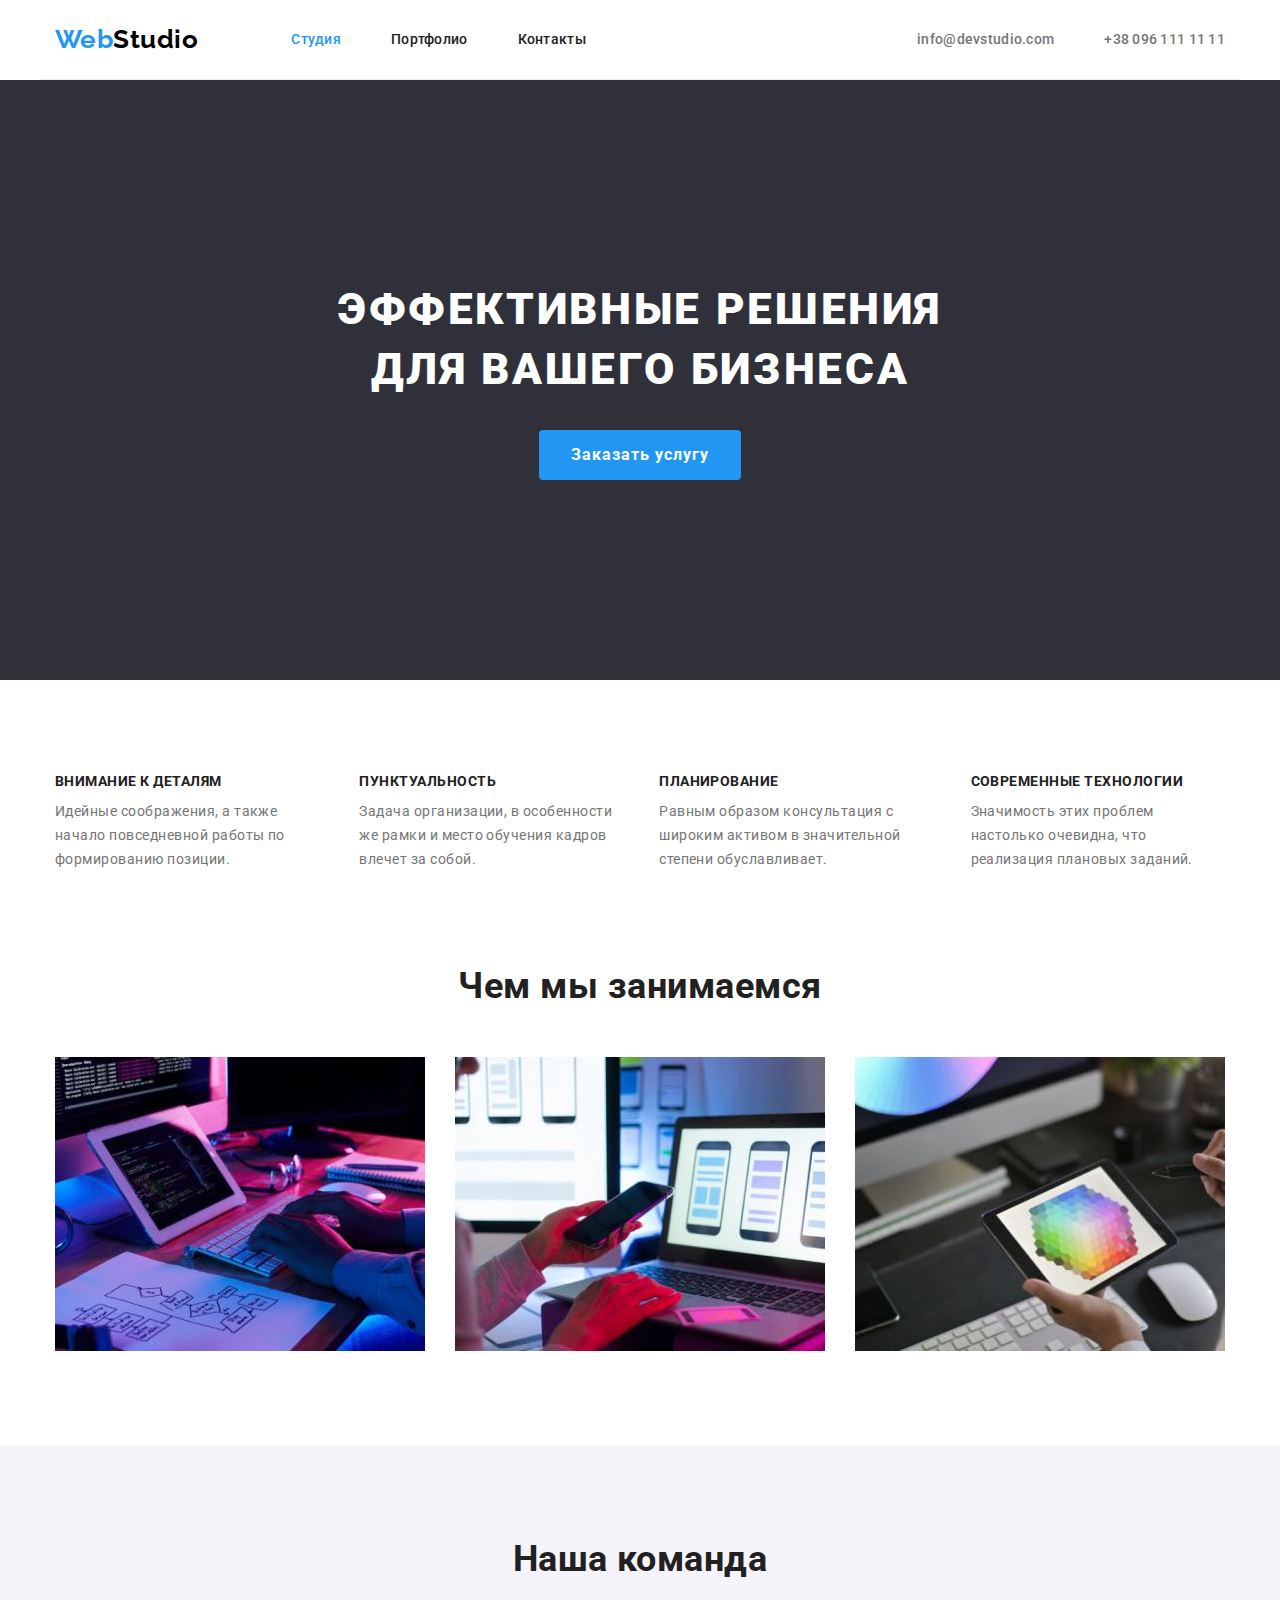
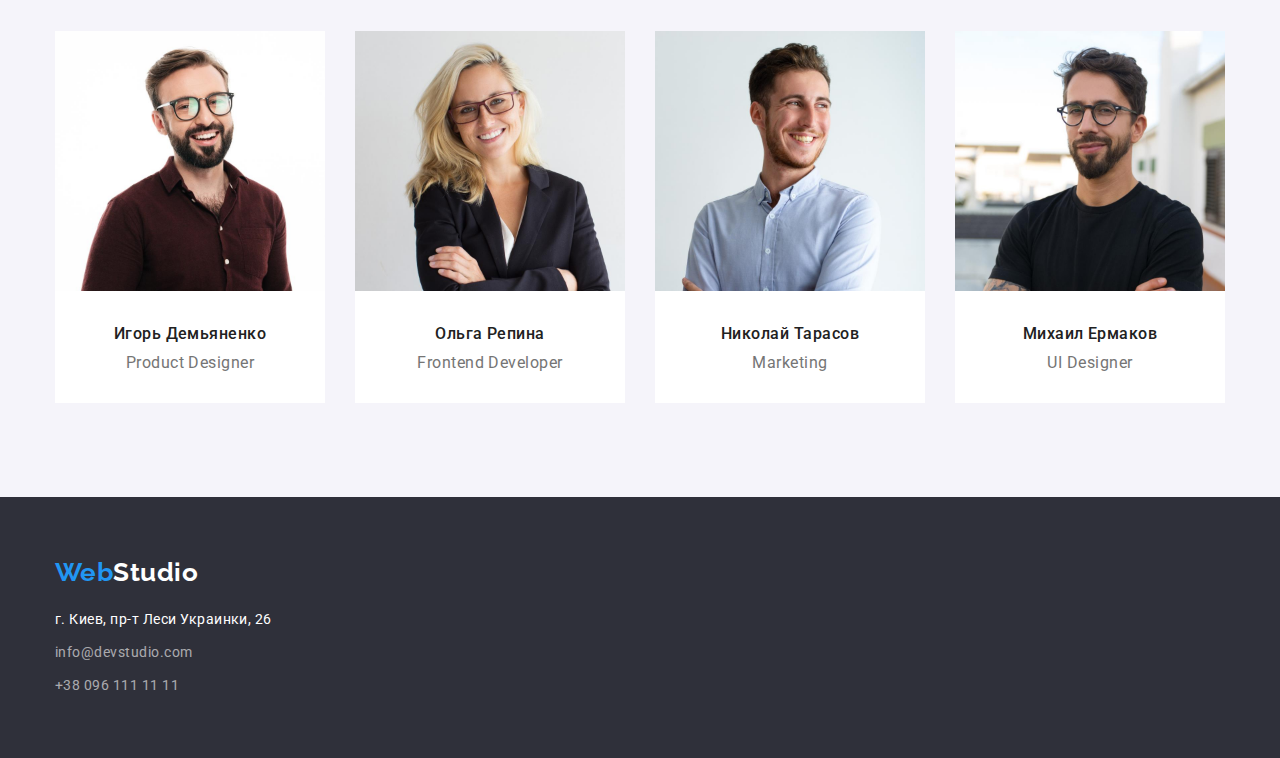
==== commit f1cd492f: "HW3-fix1" ====
--- a/index.html
+++ b/index.html
@@ -41,8 +41,14 @@
 
         <!-- SECTION 1 -->
         <section class="section hero">
+
+            <div class="container cont-hero">
+ 
         <h1 class="section1-title">Эффективные решения<br> для вашего бизнеса</h1>
         <button class="btn" type="button">Заказать услугу</button>
+     
+    </div>
+
         </section>
 
         <!-- SECTION 2 -->       
@@ -76,7 +82,7 @@
         <!-- SECTION 3 -->
         <section class="section section3">
 
-            <div class="container">
+            <div class="container cont3">
 
         <h2 class="section3-title">Чем мы занимаемся</h2>
         <ul class="section3-list">
@@ -98,7 +104,7 @@
         <!-- SECTION 4 -->
         <section class="section section4">  
 
-            <div class="container">
+            <div class="container cont4">
 
         <h2 class="section4-title">Наша команда</h2>
         <ul class="section4-list">
@@ -133,8 +139,9 @@
     <!-- FOOTER -->
     <footer class="foot">
 
-        <div class="container foot">
-
+    <div class="container"> 
+        
+    <div class="cont-ftr">
         <a class="logo-ftr" href="index.html">Web<span class="logo-studio-footer">Studio</span></a>
         <address class="adrs">
             <ul class="foot-list">
@@ -145,9 +152,9 @@
                 <li class="foot-list-item"><a class="foot-contacts" href="tel:+380961111111">+38 096 111 11 11</a></li>
             </ul>
         </address>
+    </div>
 
     </div>
-
     </footer>
 </body>
 </html>--- a/css/styles.css
+++ b/css/styles.css
@@ -37,11 +37,10 @@
 
 /* HEADER */
 .container {
+  display: flex;
   width: 1200px;
   padding-left: 15px;
   padding-right: 15px;
-  display: flex;
-  flex-direction: column;
   margin-left: auto;
   margin-right: auto;
 }
@@ -49,15 +48,11 @@
 .section {
   padding-top: 94px;
   padding-bottom: 94px;
-  width: 1200px;
-  margin-left: auto;
-  margin-right: auto;
 }
 .hdr {
-  width: 1600px;
   margin: 0 auto;
   display: flex;
-  flex-direction: row;
+  justify-content: space-between;
   border-bottom: 1px solid var(--header-border);
 }
 .hdr-list .current {
@@ -82,19 +77,31 @@
   text-decoration: none;
 }
 .logo-hdr {
-  margin-left: 215px;
-  padding-top: 24px;
-  padding-bottom: 25px;
+  padding: 24px 0;
 }
 .nav-list {
-  text-decoration: none;
-}
+  display: block;
+  font-weight: 500;
+  font-size: 14px;
+  line-height: 1.14;
+  letter-spacing: 0.02em;
+  text-decoration: none;
+  color: var(--main-h2h3);
+}
+
 .nav-list1 {
-  text-decoration: none;
+  display: block;
+  font-weight: 500;
+  font-size: 14px;
+  line-height: 1.14;
+  letter-spacing: 0.02em;
+  text-decoration: none;
+  color: var(--main-text);
 }
 .hdr-list {
   list-style: none;
   display: flex;
+  align-items: center;
   margin-left: 93px;
 }
 .hdr-list .hdr-list-items + .hdr-list-items {
@@ -105,31 +112,9 @@
   list-style: none;
   display: flex;
   align-items: center;
-  margin-left: auto;
-  margin-right: 215px;
 }
 .hdr-list1 .hdr-list-items1 + .hdr-list-items1 {
   margin-left: 50px;
-}
-
-.nav-list {
-  font-weight: 500;
-  font-size: 14px;
-  line-height: 1.14;
-  letter-spacing: 0.02em;
-  color: var(--main-h2h3);
-  padding-top: 32px;
-  padding-bottom: 32px;
-}
-
-.nav-list1 {
-  font-weight: 500;
-  font-size: 14px;
-  line-height: 1.14;
-  letter-spacing: 0.02em;
-  color: var(--main-text);
-  padding-top: 32px;
-  padding-bottom: 32px;
 }
 
 .logo-studio {
@@ -154,12 +139,12 @@
 /* section 1 */
 .hero {
   display: flex;
-  flex-direction: column;
-  justify-content: center;
   background-color: var(--hero-background);
-  width: 1600px;
-  margin: 0 auto;
-  padding: 0;
+  padding-top: 200px;
+  padding-bottom: 200px;
+}
+.cont-hero {
+  flex-direction: column;
 }
 
 .section1-title {
@@ -170,7 +155,6 @@
   text-transform: uppercase;
   color: var(--background);
   text-align: center;
-  margin-top: 200px;
 }
 
 .btn {
@@ -181,15 +165,14 @@
   font-weight: 700;
   font-size: 16px;
   line-height: 1.87;
-  text-align: center;
   letter-spacing: 0.06em;
   border: none;
   border-radius: 4px;
+  display: block;
+  padding: 10px 32px;
   margin-top: 30px;
-  margin-bottom: 200px;
-  margin-right: auto;
-  margin-left: auto;
-  padding: 10px 32px;
+  margin-left: auto;
+  margin-right: auto;
 }
 
 .btn:hover,
@@ -233,6 +216,9 @@
 .section3 {
   padding-top: 0;
 }
+.cont3 {
+  flex-direction: column;
+}
 .section3-title {
   font-weight: 700;
   font-size: 36px;
@@ -257,17 +243,15 @@
 /* section4 */
 .section4 {
   background-color: var(--section4-bckgnd);
-  width: 1600px;
-  margin-right: auto;
-  margin-left: auto;
-}
-
+}
+.cont4 {
+  flex-direction: column;
+}
 .section4-title {
   font-weight: 700;
   font-size: 36px;
   line-height: 1.16;
   display: flex;
-  flex-direction: row;
   justify-content: center;
 }
 .section4-list {
@@ -304,18 +288,14 @@
 }
 
 /* footer */
-.container.foot {
+.foot {
   background-color: var(--hero-background);
-  display: flex;
-  flex-direction: column;
-  width: 1600px;
-  margin: 0 auto;
   padding-top: 60px;
   padding-bottom: 60px;
 }
-.logo-ftr {
-  margin-left: 215px;
-  margin-right: auto;
+.cont-ftr {
+  display: flex;
+  flex-direction: column;
 }
 .foot-adrs {
   text-decoration: none;
@@ -336,8 +316,6 @@
   font-style: normal;
   color: var(--background);
   margin-top: 20px;
-  margin-left: 215px;
-  margin-right: 0;
 }
 .foot-list {
   list-style: none;
@@ -374,6 +352,11 @@
 }
 
 /* FILTERS */
+.cont-filters {
+  flex-direction: column;
+  margin-left: auto;
+  margin-right: auto;
+}
 .filters-list {
   background-color: var(--background);
   display: flex;
@@ -433,23 +416,28 @@
 .projects-list-item:nth-child(3n) {
   margin-right: 0px;
 }
-
+.projects-text {
+  display: flex;
+  flex-direction: column;
+  justify-content: center;
+  margin: 20px 24px;
+}
 .projects-list-subtitle {
   font-weight: 700;
   font-size: 18px;
   line-height: 2;
   letter-spacing: 0.06em;
-  margin-top: 20px;
+  /* margin-top: 20px;
   margin-bottom: 4px;
-  margin-left: 24px;
+  margin-left: 24px; */
 }
 .projects-list-text {
   font-size: 16px;
   line-height: 1.87;
   color: var(--main-text);
-  margin-top: 4px;
+  /* margin-top: 4px;
   margin-bottom: 20px;
-  margin-left: 24px;
+  margin-left: 24px; */
 }
 .projects-img {
   display: block;
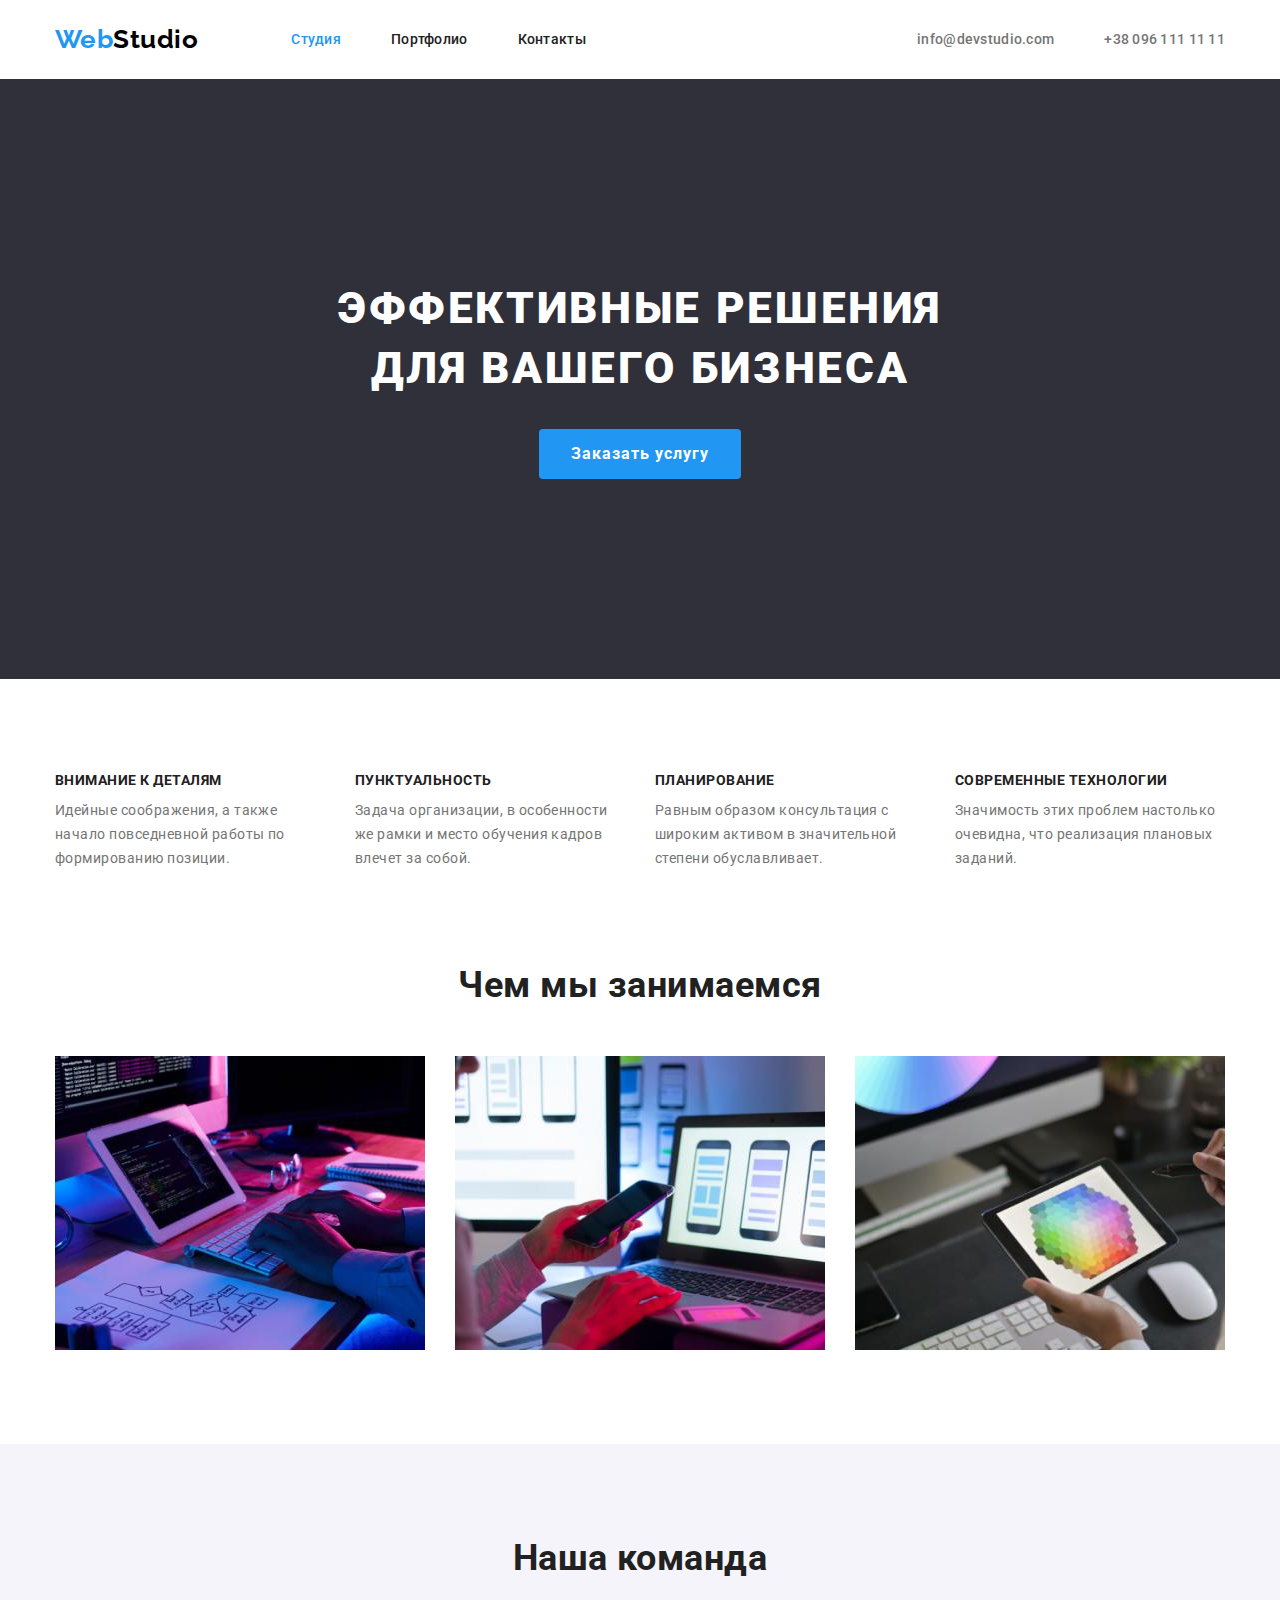
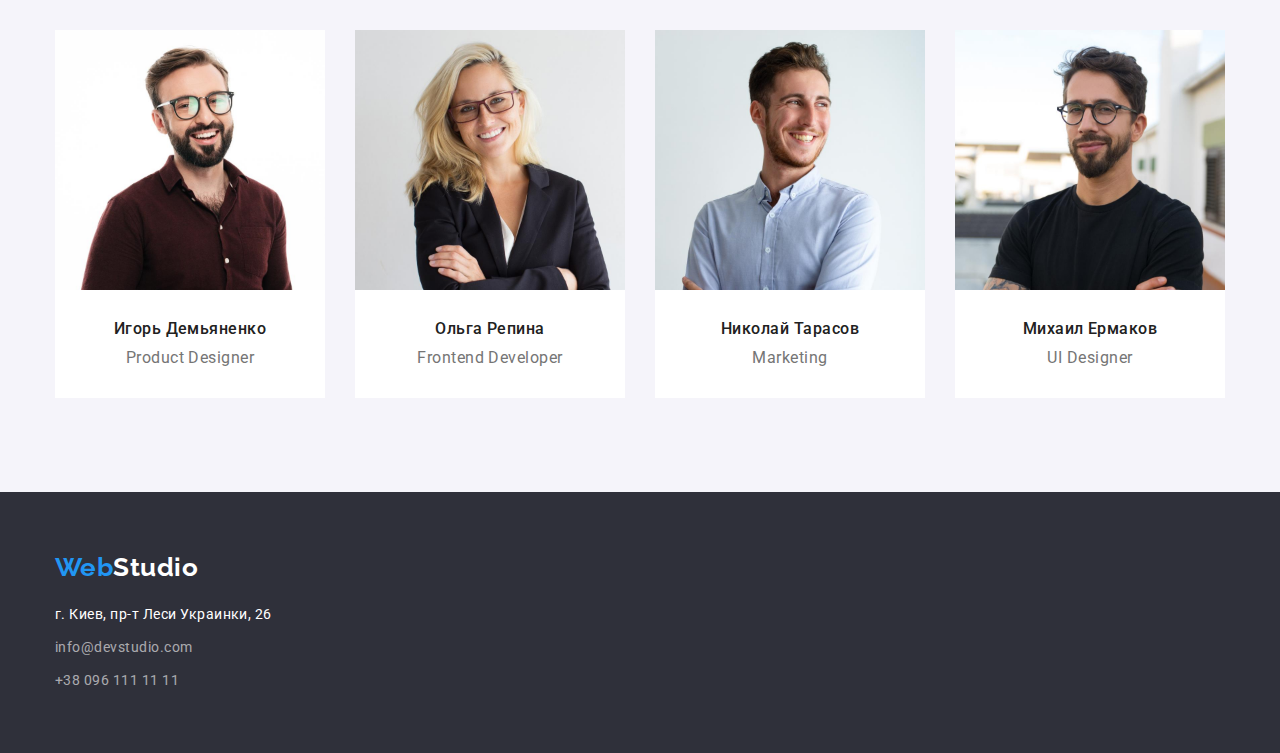
==== commit 36dea803: "HW3-fix2" ====
--- a/index.html
+++ b/index.html
@@ -15,21 +15,21 @@
 <body>
 
     <!-- HEADER -->
-    <header>
+    <header header-box>
 
         <div class="container hdr">
 
         <nav class="navigation">
             <a class="logo-hdr" href="index.html">Web<span class="logo-studio">Studio</span></a>
-            <ul class="hdr-list">
-                <li class="hdr-list-items"><a class="nav-list current" href="index.html">Студия</a></li>
-                <li class="hdr-list-items"><a class="nav-list" href="portfolio.html">Портфолио</a></li>
-                <li class="hdr-list-items"><a class="nav-list" href="">Контакты</a></li>
+            <ul class="navigation-list">
+                <li class="navigation-list-items"><a class="navigation-link current" href="index.html">Студия</a></li>
+                <li class="navigation-list-items"><a class="navigation-link" href="portfolio.html">Портфолио</a></li>
+                <li class="navigation-list-items"><a class="navigation-link" href="">Контакты</a></li>
             </ul>
         </nav>
-        <ul class="hdr-list1">
-            <li class="hdr-list-items1"><a class="nav-list1" href="mailto:info@devstudio.com">info@devstudio.com</a></li>
-            <li class="hdr-list-items1"><a class="nav-list1" href="tel:+380961111111">+38 096 111 11 11</a></li>
+        <ul class="contacts-list">
+            <li class="contacts-list-items"><a class="contacts-link" href="mailto:info@devstudio.com">info@devstudio.com</a></li>
+            <li class="contacts-list-items"><a class="contacts-link" href="tel:+380961111111">+38 096 111 11 11</a></li>
         </ul>
     
     </div>
@@ -44,7 +44,7 @@
 
             <div class="container cont-hero">
  
-        <h1 class="section1-title">Эффективные решения<br> для вашего бизнеса</h1>
+        <h1 class="section1-title">Эффективные решения для вашего бизнеса</h1>
         <button class="btn" type="button">Заказать услугу</button>
      
     </div>
@@ -109,24 +109,32 @@
         <h2 class="section4-title">Наша команда</h2>
         <ul class="section4-list">
             <li class="section4-list-item">
-                    <img src="images/img4.jpg" alt="Product Designer" width="270">
+                    <img class="section4-img" src="images/img4.jpg" alt="Product Designer" width="270">
+                    <div class="section4-text">
                     <h3 class="section4-list-title">Игорь Демьяненко</h3>
                     <p class="section4-list-text" lang="en">Product Designer</p>
+                </div>
             </li>
             <li class="section4-list-item">
-                    <img src="images/img5.jpg" alt="Frontend Developer" width="270">
+                    <img class="section4-img" src="images/img5.jpg" alt="Frontend Developer" width="270">
+                    <div class="section4-text">
                     <h3 class="section4-list-title">Ольга Репина</h3>
                     <p class="section4-list-text" lang="en">Frontend Developer</p>
+                </div>
             </li>
             <li class="section4-list-item">
-                <img src="images/img6.jpg" alt="Marketing" width="270">
+                <img class="section4-img" src="images/img6.jpg" alt="Marketing" width="270">
+                <div class="section4-text">
                     <h3 class="section4-list-title">Николай Тарасов</h3>
                     <p class="section4-list-text" lang="en">Marketing</p>
+                </div>
             </li>
             <li class="section4-list-item">
-                    <img src="images/img7.jpg" alt="UI Designer" width="270">
+                    <img class="section4-img" src="images/img7.jpg" alt="UI Designer" width="270">
+                    <div class="section4-text">
                     <h3 class="section4-list-title">Михаил Ермаков</h3>
                     <p class="section4-list-text" lang="en">UI Designer</p>
+                </div>
                    
             </li>
         </ul>
--- a/css/styles.css
+++ b/css/styles.css
@@ -49,13 +49,14 @@
   padding-top: 94px;
   padding-bottom: 94px;
 }
+.header-box {
+  border-bottom: 1px solid var(--header-border);
+}
 .hdr {
   margin: 0 auto;
   display: flex;
-  justify-content: space-between;
-  border-bottom: 1px solid var(--header-border);
-}
-.hdr-list .current {
+}
+.navigation-list .current {
   font-weight: 500;
   font-size: 14px;
   line-height: 1.14;
@@ -79,7 +80,7 @@
 .logo-hdr {
   padding: 24px 0;
 }
-.nav-list {
+.navigation-link {
   display: block;
   font-weight: 500;
   font-size: 14px;
@@ -89,7 +90,7 @@
   color: var(--main-h2h3);
 }
 
-.nav-list1 {
+.contacts-link {
   display: block;
   font-weight: 500;
   font-size: 14px;
@@ -98,22 +99,29 @@
   text-decoration: none;
   color: var(--main-text);
 }
-.hdr-list {
+.navigation-list {
   list-style: none;
   display: flex;
   align-items: center;
   margin-left: 93px;
 }
-.hdr-list .hdr-list-items + .hdr-list-items {
+.navigation-list-items {
+  display: flex;
+}
+.navigation-list .navigation-list-items + .navigation-list-items {
   margin-left: 50px;
 }
 
-.hdr-list1 {
-  list-style: none;
-  display: flex;
+.contacts-list {
+  list-style: none;
+  display: flex;
+  margin-left: auto;
   align-items: center;
 }
-.hdr-list1 .hdr-list-items1 + .hdr-list-items1 {
+.contacts-list-items {
+  display: flex;
+}
+.contacts-list .contacts-list-items + .contacts-list-items {
   margin-left: 50px;
 }
 
@@ -127,10 +135,10 @@
 
 .current:hover,
 .current:focus,
-.nav-list:hover,
-.nav-list:focus,
-.nav-list1:hover,
-.nav-list1:focus {
+.navigation-link:hover,
+.navigation-link:focus,
+.contacts-link:hover,
+.contacts-link:focus {
   color: var(--accent);
 }
 
@@ -145,6 +153,8 @@
 }
 .cont-hero {
   flex-direction: column;
+  text-align: center;
+  justify-content: center;
 }
 
 .section1-title {
@@ -154,7 +164,9 @@
   letter-spacing: 0.06em;
   text-transform: uppercase;
   color: var(--background);
-  text-align: center;
+  width: 700px;
+  margin: 0 auto;
+  margin-bottom: 30px;
 }
 
 .btn {
@@ -170,7 +182,6 @@
   border-radius: 4px;
   display: block;
   padding: 10px 32px;
-  margin-top: 30px;
   margin-left: auto;
   margin-right: auto;
 }
@@ -193,7 +204,9 @@
   display: flex;
   justify-content: center;
 }
-
+.sec2-list-item {
+  width: 270px;
+}
 .section2-list .sec2-list-item + .sec2-list-item {
   margin-left: 30px;
 }
@@ -225,10 +238,10 @@
   line-height: 1.16;
   margin-right: auto;
   margin-left: auto;
+  margin-bottom: 50px;
 }
 .section3-list {
   display: flex;
-  margin-top: 50px;
   justify-content: center;
 }
 .section3-list .section3-list-item + .section3-list-item {
@@ -238,7 +251,9 @@
   list-style: none;
 }
 .section3-img {
-  display: block;
+  max-width: 100%;
+  display: block;
+  height: auto;
 }
 /* section4 */
 .section4 {
@@ -253,9 +268,9 @@
   line-height: 1.16;
   display: flex;
   justify-content: center;
+  margin-bottom: 50px;
 }
 .section4-list {
-  margin-top: 50px;
   margin-right: auto;
   margin-left: auto;
   display: flex;
@@ -267,14 +282,19 @@
   list-style: none;
   background-color: var(--background);
 }
-
+.section4-text {
+  padding-bottom: 30px;
+  padding-top: 30px;
+  padding-right: auto;
+  padding-left: auto;
+}
 .section4-list-title {
   font-weight: 500;
   font-size: 16px;
   line-height: 1.18;
   display: flex;
-  justify-content: center;
-  margin-top: 30px;
+  margin-bottom: 10px;
+  justify-content: center;
 }
 
 .section4-list-text {
@@ -282,9 +302,12 @@
   line-height: 1.18;
   display: flex;
   justify-content: center;
-  margin-top: 10px;
-  margin-bottom: 30px;
   color: var(--main-text);
+}
+.section4-img {
+  max-width: 100%;
+  display: block;
+  height: auto;
 }
 
 /* footer */
@@ -315,15 +338,20 @@
   line-height: 1.71;
   font-style: normal;
   color: var(--background);
-  margin-top: 20px;
+}
+.logo-ftr {
+  margin-bottom: 20px;
 }
 .foot-list {
   list-style: none;
   display: flex;
   flex-direction: column;
 }
-.foot-list .foot-list-item + .foot-list-item {
-  margin-top: 9px;
+.foot-list-item {
+  margin-bottom: 9px;
+}
+.foot-list-item:last-child {
+  margin-bottom: 0;
 }
 .foot-adrs {
   font-size: 14px;
@@ -420,7 +448,8 @@
   display: flex;
   flex-direction: column;
   justify-content: center;
-  margin: 20px 24px;
+  padding: 20px 24px;
+  border-bottom: 1px solid var(--header-border);
 }
 .projects-list-subtitle {
   font-weight: 700;
@@ -440,5 +469,7 @@
   margin-left: 24px; */
 }
 .projects-img {
-  display: block;
-}
+  max-width: 100%;
+  display: block;
+  height: auto;
+}
